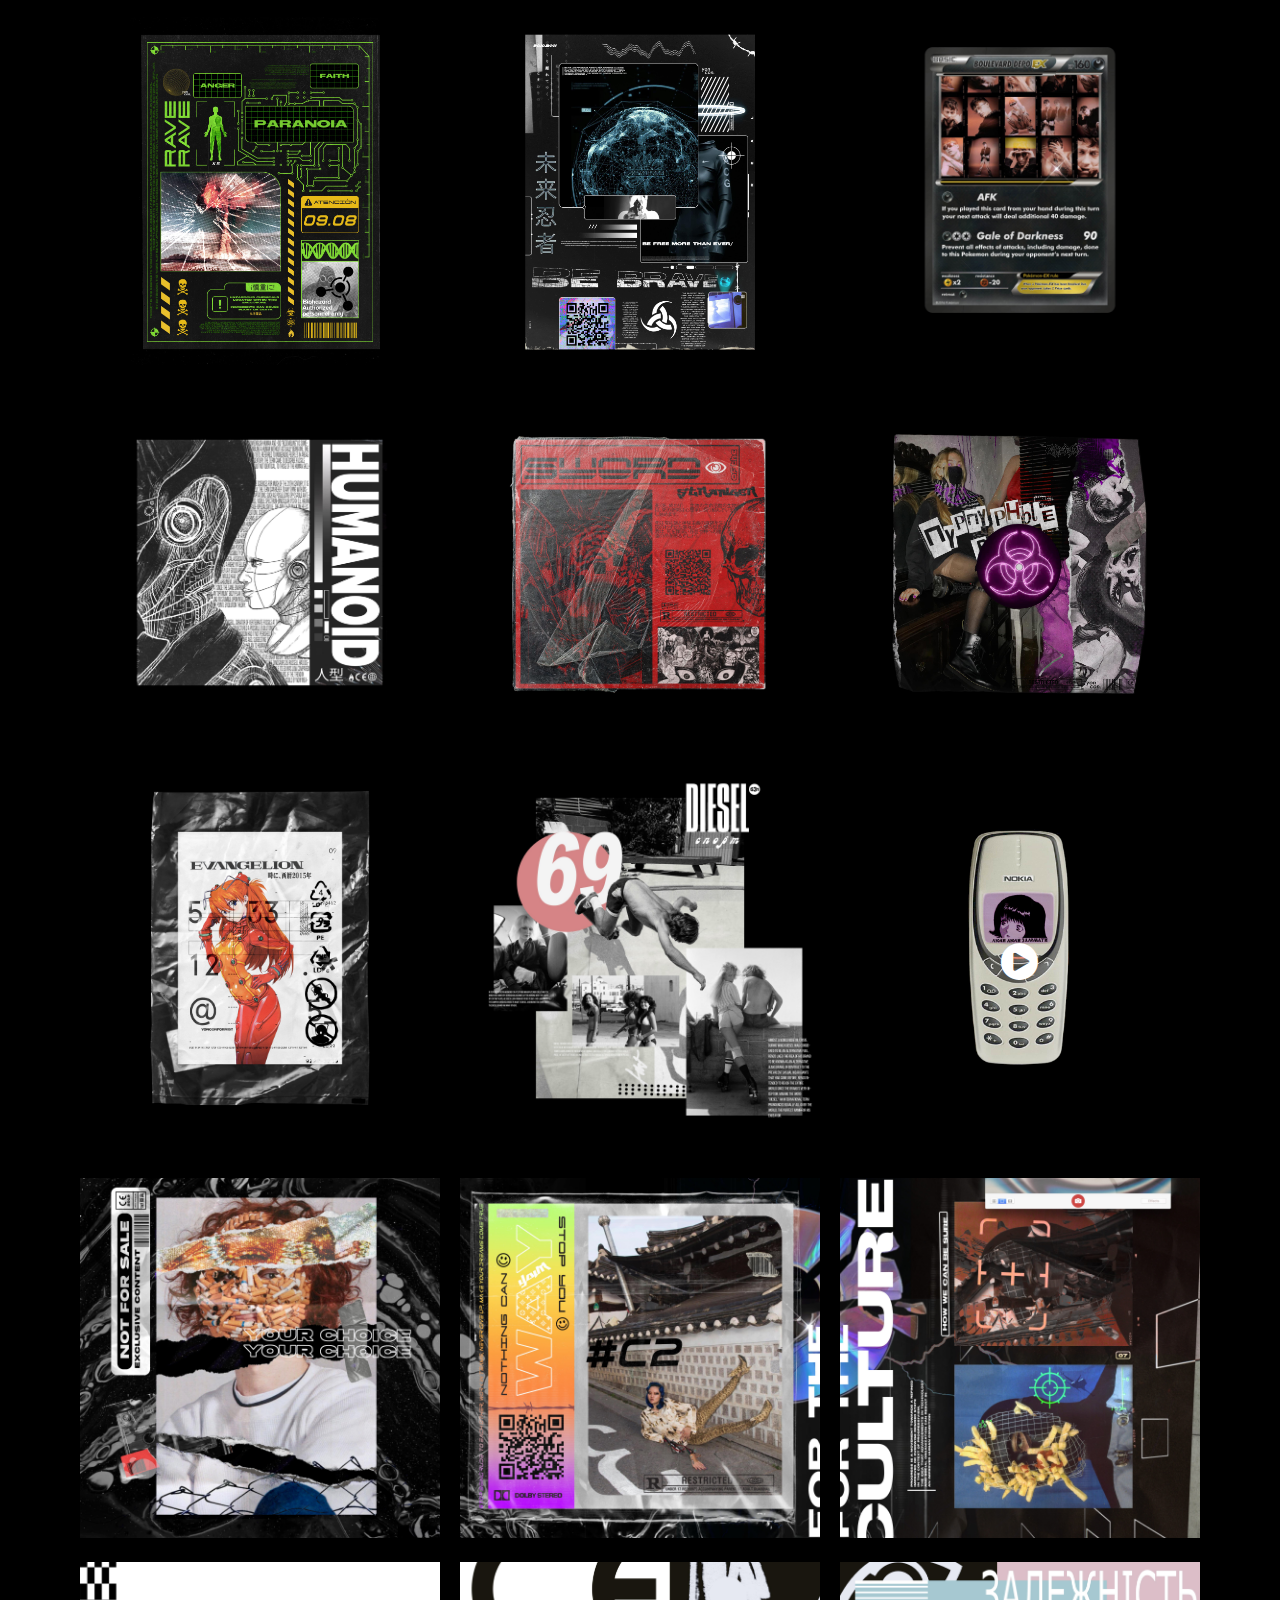
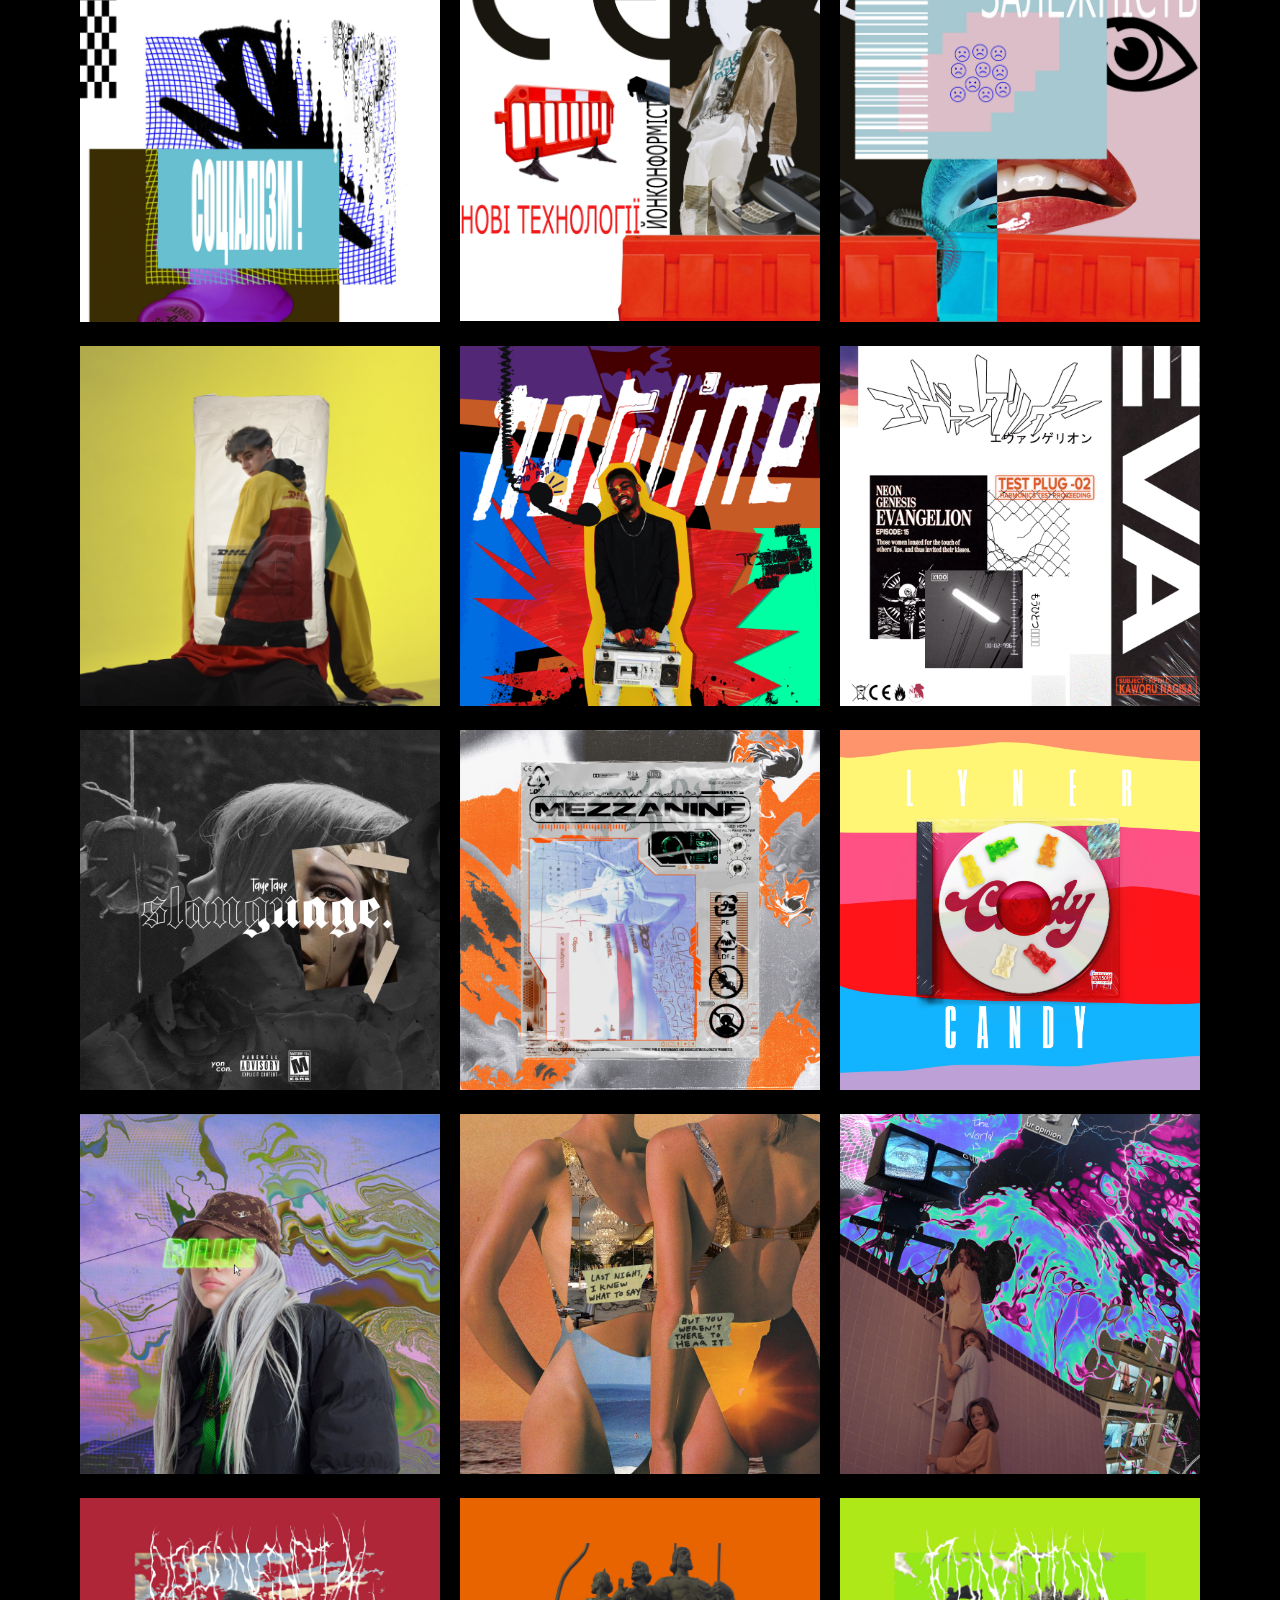
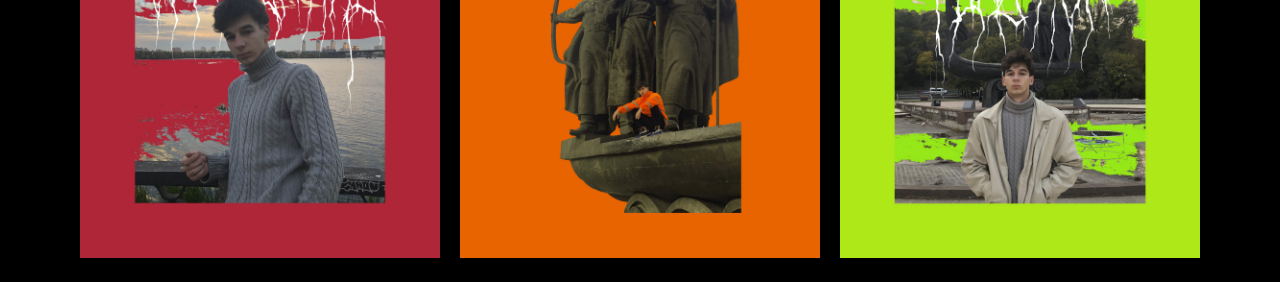
==== yonconformist/portfolio.html @ 7d26c9f4 "Initial commit" ====
<!DOCTYPE html>
<html lang="en">
<head>
    <meta charset="UTF-8">
    <meta name="viewport" content="width=device-width, initial-scale=1.0">
    <meta http-equiv="X-UA-Compatible" content="ie=edge">
    <title>Портфолио</title>
    <link rel="stylesheet" href="css/styles.min.css">
    <link rel="stylesheet" href="libs/magnific-popup/magnific-popup.css" />
    <link rel="stylesheet" href="css/media.css">
    <link rel="stylesheet" href="css/main.css">
    <link rel="stylesheet" href="https://cdnjs.cloudflare.com/ajax/libs/font-awesome/4.7.0/css/font-awesome.min.css">
    <script src="https://code.jquery.com/jquery-3.4.1.min.js"
    integrity="sha256-CSXorXvZcTkaix6Yvo6HppcZGetbYMGWSFlBw8HfCJo="
    crossorigin="anonymous">
    </script>
</head>
<body>

  <section id="examples" class="text-center">
    <div class="container">
      <div class="row">

        <div class="col-lg-4 col-md-4 col-sm-6 portfolio_item ">
          <img src="img/7.jpg" alt="Alt" />
          <div class="port_item_cont">
            <a href="#work_1" class="popup_content"> <img src="img/7.jpg" alt="Alt" /></a>
          </div>
          <div class="hidden">
            <div class="podrt_descr" id="work_1">
                <img  src="img/5.jpg" alt="Alt" />
                <img  src="img/11.jpg" alt="Alt" />
            </div>
          </div>
        </div>

        <div class="col-lg-4 col-md-4 col-sm-6 portfolio_item ">
          <img src="img/4.jpg" alt="Alt" />
          <div class="port_item_cont">
            <a href="#work_2" class="popup_content"> <img src="img/4.jpg" alt="Alt" /></a>
          </div>
          <div class="hidden">
            <div class="podrt_descr" id="work_2">
                <img class="" src="img/15.jpg" alt="Alt" />
                <img class="" src="img/16.jpg" alt="Alt" />
            </div>
          </div>
        </div>

        <div class="col-lg-4 col-md-4 col-sm-6 mb-4">
            <a href="img/14.jpg" class="popup"><img src="img/14.jpg" alt=""></a>
        </div>      

          <div class="col-lg-4 col-md-4 col-sm-6 mb-4">
            <a href="img/21.jpg" class="popup"><img src="img/21.jpg" alt=""></a>
          </div>

        <div class="col-lg-4 col-md-4 col-sm-6 mb-4">
            <a href="img/18.jpg" class="popup"><img src="img/18.jpg" alt=""></a>
        </div>

        <div class="col-lg-4 col-md-4 col-sm-6 mb-4">
            <a href="img/10.jpg" class="popup"><img src="img/10.jpg" alt=""></a>
        </div>

           <div class="col-lg-4 col-md-4 col-sm-6 mb-4">
            <a href="img/20.jpg" class="popup"><img src="img/20.jpg" alt=""></a>
          </div>

          <div class="col-lg-4 col-md-4 col-sm-6 mb-4">
            <a href="img/33.jpg" class="popup"><img src="img/33.jpg" alt=""></a>
          </div> 

          <div class="col-lg-4 col-md-4 col-sm-6 mb-4 cont">
            <a class="popup-vimeo" href="img/1.1.mp4"><img src="img/1.1.jpg" alt="Alt" /></a>
            <a class="popup-vimeo" href="img/1.1.mp4"><i class="fa fa-play-circle link" aria-hidden="true"></i></a>
          </div>

          <div class="col-lg-4 col-md-4 col-sm-6 mb-4">
            <a href="img/28.jpg" class="popup"><img src="img/28.jpg" alt=""></a>
          </div>

          <div class="col-lg-4 col-md-4 col-sm-6 mb-4">
            <a href="img/26.jpg" class="popup"><img src="img/26.jpg" alt=""></a>
          </div>

          <div class="col-lg-4 col-md-4 col-sm-6 mb-4">
            <a href="img/27.jpg" class="popup"><img src="img/27.jpg" alt=""></a>
          </div>

        <div class="col-lg-4 col-md-4 col-sm-6 mb-4">
          <a href="img/3.jpg" class="popup"><img src="img/3.jpg" alt=""></a>
        </div>

        <div class="col-lg-4 col-md-4 col-sm-6 mb-4">
          <a href="img/2.jpg" class="popup"><img src="img/2.jpg" alt=""></a>
        </div>

        <div class="col-lg-4 col-md-4 col-sm-6 mb-4">
          <a href="img/1.jpg" class="popup"><img src="img/1.jpg" alt=""></a>
        </div>

        <div class="col-lg-4 col-md-4 col-sm-6 mb-4">
          <a href="img/8.jpg" class="popup"><img src="img/8.jpg" alt=""></a>
        </div>        

          <div class="col-lg-4 col-md-4 col-sm-6 mb-4">
            <a href="img/6.jpg" class="popup"><img src="img/6.jpg" alt=""></a>
          </div>

          <div class="col-lg-4 col-md-4 col-sm-6 mb-4">
            <a href="img/12.jpg" class="popup"><img src="img/12.jpg" alt=""></a>
          </div>
          <div class="col-lg-4 col-md-4 col-sm-6 mb-4">
            <a href="img/13.jpg" class="popup"><img src="img/13.jpg" alt=""></a>
          </div>
     
          <div class="col-lg-4 col-md-4 col-sm-6 mb-4">
            <a href="img/17.jpg" class="popup"><img src="img/17.jpg" alt=""></a>
          </div>
     
          <div class="col-lg-4 col-md-4 col-sm-6 mb-4">
            <a href="img/22.jpg" class="popup"><img src="img/22.jpg" alt=""></a>
          </div>

          <div class="col-lg-4 col-md-4 col-sm-6 mb-4">
            <a href="img/30.jpg" class="popup"><img src="img/30.jpg" alt=""></a>
          </div>

          <div class="col-lg-4 col-md-4 col-sm-6 mb-4">
            <a href="img/19.jpg" class="popup"><img src="img/19.jpg" alt=""></a>
          </div>

          <div class="col-lg-4 col-md-4 col-sm-6 mb-4">
            <a href="img/32.jpg" class="popup"><img src="img/32.jpg" alt=""></a>
          </div>

          <div class="col-lg-4 col-md-4 col-sm-6 mb-4">
            <a href="img/23.jpg" class="popup"><img src="img/23.jpg" alt=""></a>
          </div>

          <div class="col-lg-4 col-md-4 col-sm-6 mb-4">
            <a href="img/25.jpg" class="popup"><img src="img/25.jpg" alt=""></a>
          </div>

          <div class="col-lg-4 col-md-4 col-sm-6 mb-4">
            <a href="img/24.jpg" class="popup"><img src="img/24.jpg" alt=""></a>
          </div>

      </div>
    </div>
  </section>

    <script src="js/common.js"></script>
  <script src="libs/magnific-popup/jquery.magnific-popup.min.js"></script>
</body>
</html>
---- yonconformist/css/styles.min.css ----
@font-face{font-family:Roboto;font-style:normal;font-weight:400;src:url(../fonts/roboto-regular-webfont.woff2) format("woff2")}@font-face{font-family:Roboto;font-style:italic;font-weight:400;src:url(../fonts/roboto-italic-webfont.woff2) format("woff2")}@font-face{font-family:Roboto;font-style:normal;font-weight:700;src:url(../fonts/roboto-bold-webfont.woff2) format("woff2")}@font-face{font-family:Roboto;font-style:italic;font-weight:700;src:url(../fonts/roboto-bolditalic-webfont.woff2) format("woff2")}*,::after,::before{-webkit-box-sizing:border-box;box-sizing:border-box}html{font-family:sans-serif;line-height:1.15;-webkit-text-size-adjust:100%;-webkit-tap-highlight-color:transparent}article,aside,figcaption,figure,footer,header,hgroup,main,nav,section{display:block}body{margin:0;font-family:-apple-system,BlinkMacSystemFont,"Segoe UI",Roboto,"Helvetica Neue",Arial,"Noto Sans",sans-serif,"Apple Color Emoji","Segoe UI Emoji","Segoe UI Symbol","Noto Color Emoji";font-size:1rem;font-weight:400;line-height:1.5;color:#212529;text-align:left;background-color:#fff}[tabindex="-1"]:focus:not(:focus-visible){outline:0!important}hr{-webkit-box-sizing:content-box;box-sizing:content-box;height:0;overflow:visible}h1,h2,h3,h4,h5,h6{margin-top:0;margin-bottom:.5rem}p{margin-top:0;margin-bottom:1rem}abbr[data-original-title],abbr[title]{text-decoration:underline;-webkit-text-decoration:underline dotted;text-decoration:underline dotted;cursor:help;border-bottom:0;-webkit-text-decoration-skip-ink:none;text-decoration-skip-ink:none}address{margin-bottom:1rem;font-style:normal;line-height:inherit}dl,ol,ul{margin-top:0;margin-bottom:1rem}ol ol,ol ul,ul ol,ul ul{margin-bottom:0}dt{font-weight:700}dd{margin-bottom:.5rem;margin-left:0}blockquote{margin:0 0 1rem}b,strong{font-weight:bolder}small{font-size:80%}sub,sup{position:relative;font-size:75%;line-height:0;vertical-align:baseline}sub{bottom:-.25em}sup{top:-.5em}a{color:#007bff;text-decoration:none;background-color:transparent}a:hover{color:#0056b3;text-decoration:underline}a:not([href]){color:inherit;text-decoration:none}a:not([href]):hover{color:inherit;text-decoration:none}code,kbd,pre,samp{font-family:SFMono-Regular,Menlo,Monaco,Consolas,"Liberation Mono","Courier New",monospace;font-size:1em}pre{margin-top:0;margin-bottom:1rem;overflow:auto}figure{margin:0 0 1rem}img{vertical-align:middle;border-style:none}svg{overflow:hidden;vertical-align:middle}table{border-collapse:collapse}caption{padding-top:.75rem;padding-bottom:.75rem;color:#6c757d;text-align:left;caption-side:bottom}th{text-align:inherit}label{display:inline-block;margin-bottom:.5rem}button{border-radius:0}button:focus{outline:1px dotted;outline:5px auto -webkit-focus-ring-color}button,input,optgroup,select,textarea{margin:0;font-family:inherit;font-size:inherit;line-height:inherit}button,input{overflow:visible}button,select{text-transform:none}select{word-wrap:normal}[type=button],[type=reset],[type=submit],button{-webkit-appearance:button}[type=button]:not(:disabled),[type=reset]:not(:disabled),[type=submit]:not(:disabled),button:not(:disabled){cursor:pointer}[type=button]::-moz-focus-inner,[type=reset]::-moz-focus-inner,[type=submit]::-moz-focus-inner,button::-moz-focus-inner{padding:0;border-style:none}input[type=checkbox],input[type=radio]{-webkit-box-sizing:border-box;box-sizing:border-box;padding:0}input[type=date],input[type=datetime-local],input[type=month],input[type=time]{-webkit-appearance:listbox}textarea{overflow:auto;resize:vertical}fieldset{min-width:0;padding:0;margin:0;border:0}legend{display:block;width:100%;max-width:100%;padding:0;margin-bottom:.5rem;font-size:1.5rem;line-height:inherit;color:inherit;white-space:normal}progress{vertical-align:baseline}[type=number]::-webkit-inner-spin-button,[type=number]::-webkit-outer-spin-button{height:auto}[type=search]{outline-offset:-2px;-webkit-appearance:none}[type=search]::-webkit-search-decoration{-webkit-appearance:none}::-webkit-file-upload-button{font:inherit;-webkit-appearance:button}output{display:inline-block}summary{display:list-item;cursor:pointer}template{display:none}[hidden]{display:none!important}html{-webkit-box-sizing:border-box;box-sizing:border-box;-ms-overflow-style:scrollbar}*,::after,::before{-webkit-box-sizing:inherit;box-sizing:inherit}.container{width:100%;padding-right:10px;padding-left:10px;margin-right:auto;margin-left:auto}@media (min-width:576px){.container{max-width:540px}}@media (min-width:768px){.container{max-width:720px}}@media (min-width:992px){.container{max-width:960px}}@media (min-width:1200px){.container{max-width:1140px}}.container-fluid,.container-lg,.container-md,.container-sm,.container-xl{width:100%;padding-right:10px;padding-left:10px;margin-right:auto;margin-left:auto}@media (min-width:576px){.container,.container-sm{max-width:540px}}@media (min-width:768px){.container,.container-md,.container-sm{max-width:720px}}@media (min-width:992px){.container,.container-lg,.container-md,.container-sm{max-width:960px}}@media (min-width:1200px){.container,.container-lg,.container-md,.container-sm,.container-xl{max-width:1140px}}.row{display:-webkit-box;display:-webkit-flex;display:-ms-flexbox;display:flex;-webkit-flex-wrap:wrap;-ms-flex-wrap:wrap;flex-wrap:wrap;margin-right:-10px;margin-left:-10px}.no-gutters{margin-right:0;margin-left:0}.no-gutters>.col,.no-gutters>[class*=col-]{padding-right:0;padding-left:0}.col,.col-1,.col-10,.col-11,.col-12,.col-2,.col-3,.col-4,.col-5,.col-6,.col-7,.col-8,.col-9,.col-auto,.col-lg,.col-lg-1,.col-lg-10,.col-lg-11,.col-lg-12,.col-lg-2,.col-lg-3,.col-lg-4,.col-lg-5,.col-lg-6,.col-lg-7,.col-lg-8,.col-lg-9,.col-lg-auto,.col-md,.col-md-1,.col-md-10,.col-md-11,.col-md-12,.col-md-2,.col-md-3,.col-md-4,.col-md-5,.col-md-6,.col-md-7,.col-md-8,.col-md-9,.col-md-auto,.col-sm,.col-sm-1,.col-sm-10,.col-sm-11,.col-sm-12,.col-sm-2,.col-sm-3,.col-sm-4,.col-sm-5,.col-sm-6,.col-sm-7,.col-sm-8,.col-sm-9,.col-sm-auto,.col-xl,.col-xl-1,.col-xl-10,.col-xl-11,.col-xl-12,.col-xl-2,.col-xl-3,.col-xl-4,.col-xl-5,.col-xl-6,.col-xl-7,.col-xl-8,.col-xl-9,.col-xl-auto{position:relative;width:100%;padding-right:10px;padding-left:10px}.col{-webkit-flex-basis:0;-ms-flex-preferred-size:0;flex-basis:0;-webkit-box-flex:1;-webkit-flex-grow:1;-ms-flex-positive:1;flex-grow:1;max-width:100%}.row-cols-1>*{-webkit-box-flex:0;-webkit-flex:0 0 100%;-ms-flex:0 0 100%;flex:0 0 100%;max-width:100%}.row-cols-2>*{-webkit-box-flex:0;-webkit-flex:0 0 50%;-ms-flex:0 0 50%;flex:0 0 50%;max-width:50%}.row-cols-3>*{-webkit-box-flex:0;-webkit-flex:0 0 33.33333%;-ms-flex:0 0 33.33333%;flex:0 0 33.33333%;max-width:33.33333%}.row-cols-4>*{-webkit-box-flex:0;-webkit-flex:0 0 25%;-ms-flex:0 0 25%;flex:0 0 25%;max-width:25%}.row-cols-5>*{-webkit-box-flex:0;-webkit-flex:0 0 20%;-ms-flex:0 0 20%;flex:0 0 20%;max-width:20%}.row-cols-6>*{-webkit-box-flex:0;-webkit-flex:0 0 16.66667%;-ms-flex:0 0 16.66667%;flex:0 0 16.66667%;max-width:16.66667%}.col-auto{-webkit-box-flex:0;-webkit-flex:0 0 auto;-ms-flex:0 0 auto;flex:0 0 auto;width:auto;max-width:100%}.col-1{-webkit-box-flex:0;-webkit-flex:0 0 8.33333%;-ms-flex:0 0 8.33333%;flex:0 0 8.33333%;max-width:8.33333%}.col-2{-webkit-box-flex:0;-webkit-flex:0 0 16.66667%;-ms-flex:0 0 16.66667%;flex:0 0 16.66667%;max-width:16.66667%}.col-3{-webkit-box-flex:0;-webkit-flex:0 0 25%;-ms-flex:0 0 25%;flex:0 0 25%;max-width:25%}.col-4{-webkit-box-flex:0;-webkit-flex:0 0 33.33333%;-ms-flex:0 0 33.33333%;flex:0 0 33.33333%;max-width:33.33333%}.col-5{-webkit-box-flex:0;-webkit-flex:0 0 41.66667%;-ms-flex:0 0 41.66667%;flex:0 0 41.66667%;max-width:41.66667%}.col-6{-webkit-box-flex:0;-webkit-flex:0 0 50%;-ms-flex:0 0 50%;flex:0 0 50%;max-width:50%}.col-7{-webkit-box-flex:0;-webkit-flex:0 0 58.33333%;-ms-flex:0 0 58.33333%;flex:0 0 58.33333%;max-width:58.33333%}.col-8{-webkit-box-flex:0;-webkit-flex:0 0 66.66667%;-ms-flex:0 0 66.66667%;flex:0 0 66.66667%;max-width:66.66667%}.col-9{-webkit-box-flex:0;-webkit-flex:0 0 75%;-ms-flex:0 0 75%;flex:0 0 75%;max-width:75%}.col-10{-webkit-box-flex:0;-webkit-flex:0 0 83.33333%;-ms-flex:0 0 83.33333%;flex:0 0 83.33333%;max-width:83.33333%}.col-11{-webkit-box-flex:0;-webkit-flex:0 0 91.66667%;-ms-flex:0 0 91.66667%;flex:0 0 91.66667%;max-width:91.66667%}.col-12{-webkit-box-flex:0;-webkit-flex:0 0 100%;-ms-flex:0 0 100%;flex:0 0 100%;max-width:100%}.order-first{-webkit-box-ordinal-group:0;-webkit-order:-1;-ms-flex-order:-1;order:-1}.order-last{-webkit-box-ordinal-group:14;-webkit-order:13;-ms-flex-order:13;order:13}.order-0{-webkit-box-ordinal-group:1;-webkit-order:0;-ms-flex-order:0;order:0}.order-1{-webkit-box-ordinal-group:2;-webkit-order:1;-ms-flex-order:1;order:1}.order-2{-webkit-box-ordinal-group:3;-webkit-order:2;-ms-flex-order:2;order:2}.order-3{-webkit-box-ordinal-group:4;-webkit-order:3;-ms-flex-order:3;order:3}.order-4{-webkit-box-ordinal-group:5;-webkit-order:4;-ms-flex-order:4;order:4}.order-5{-webkit-box-ordinal-group:6;-webkit-order:5;-ms-flex-order:5;order:5}.order-6{-webkit-box-ordinal-group:7;-webkit-order:6;-ms-flex-order:6;order:6}.order-7{-webkit-box-ordinal-group:8;-webkit-order:7;-ms-flex-order:7;order:7}.order-8{-webkit-box-ordinal-group:9;-webkit-order:8;-ms-flex-order:8;order:8}.order-9{-webkit-box-ordinal-group:10;-webkit-order:9;-ms-flex-order:9;order:9}.order-10{-webkit-box-ordinal-group:11;-webkit-order:10;-ms-flex-order:10;order:10}.order-11{-webkit-box-ordinal-group:12;-webkit-order:11;-ms-flex-order:11;order:11}.order-12{-webkit-box-ordinal-group:13;-webkit-order:12;-ms-flex-order:12;order:12}.offset-1{margin-left:8.33333%}.offset-2{margin-left:16.66667%}.offset-3{margin-left:25%}.offset-4{margin-left:33.33333%}.offset-5{margin-left:41.66667%}.offset-6{margin-left:50%}.offset-7{margin-left:58.33333%}.offset-8{margin-left:66.66667%}.offset-9{margin-left:75%}.offset-10{margin-left:83.33333%}.offset-11{margin-left:91.66667%}@media (min-width:576px){.col-sm{-webkit-flex-basis:0;-ms-flex-preferred-size:0;flex-basis:0;-webkit-box-flex:1;-webkit-flex-grow:1;-ms-flex-positive:1;flex-grow:1;max-width:100%}.row-cols-sm-1>*{-webkit-box-flex:0;-webkit-flex:0 0 100%;-ms-flex:0 0 100%;flex:0 0 100%;max-width:100%}.row-cols-sm-2>*{-webkit-box-flex:0;-webkit-flex:0 0 50%;-ms-flex:0 0 50%;flex:0 0 50%;max-width:50%}.row-cols-sm-3>*{-webkit-box-flex:0;-webkit-flex:0 0 33.33333%;-ms-flex:0 0 33.33333%;flex:0 0 33.33333%;max-width:33.33333%}.row-cols-sm-4>*{-webkit-box-flex:0;-webkit-flex:0 0 25%;-ms-flex:0 0 25%;flex:0 0 25%;max-width:25%}.row-cols-sm-5>*{-webkit-box-flex:0;-webkit-flex:0 0 20%;-ms-flex:0 0 20%;flex:0 0 20%;max-width:20%}.row-cols-sm-6>*{-webkit-box-flex:0;-webkit-flex:0 0 16.66667%;-ms-flex:0 0 16.66667%;flex:0 0 16.66667%;max-width:16.66667%}.col-sm-auto{-webkit-box-flex:0;-webkit-flex:0 0 auto;-ms-flex:0 0 auto;flex:0 0 auto;width:auto;max-width:100%}.col-sm-1{-webkit-box-flex:0;-webkit-flex:0 0 8.33333%;-ms-flex:0 0 8.33333%;flex:0 0 8.33333%;max-width:8.33333%}.col-sm-2{-webkit-box-flex:0;-webkit-flex:0 0 16.66667%;-ms-flex:0 0 16.66667%;flex:0 0 16.66667%;max-width:16.66667%}.col-sm-3{-webkit-box-flex:0;-webkit-flex:0 0 25%;-ms-flex:0 0 25%;flex:0 0 25%;max-width:25%}.col-sm-4{-webkit-box-flex:0;-webkit-flex:0 0 33.33333%;-ms-flex:0 0 33.33333%;flex:0 0 33.33333%;max-width:33.33333%}.col-sm-5{-webkit-box-flex:0;-webkit-flex:0 0 41.66667%;-ms-flex:0 0 41.66667%;flex:0 0 41.66667%;max-width:41.66667%}.col-sm-6{-webkit-box-flex:0;-webkit-flex:0 0 50%;-ms-flex:0 0 50%;flex:0 0 50%;max-width:50%}.col-sm-7{-webkit-box-flex:0;-webkit-flex:0 0 58.33333%;-ms-flex:0 0 58.33333%;flex:0 0 58.33333%;max-width:58.33333%}.col-sm-8{-webkit-box-flex:0;-webkit-flex:0 0 66.66667%;-ms-flex:0 0 66.66667%;flex:0 0 66.66667%;max-width:66.66667%}.col-sm-9{-webkit-box-flex:0;-webkit-flex:0 0 75%;-ms-flex:0 0 75%;flex:0 0 75%;max-width:75%}.col-sm-10{-webkit-box-flex:0;-webkit-flex:0 0 83.33333%;-ms-flex:0 0 83.33333%;flex:0 0 83.33333%;max-width:83.33333%}.col-sm-11{-webkit-box-flex:0;-webkit-flex:0 0 91.66667%;-ms-flex:0 0 91.66667%;flex:0 0 91.66667%;max-width:91.66667%}.col-sm-12{-webkit-box-flex:0;-webkit-flex:0 0 100%;-ms-flex:0 0 100%;flex:0 0 100%;max-width:100%}.order-sm-first{-webkit-box-ordinal-group:0;-webkit-order:-1;-ms-flex-order:-1;order:-1}.order-sm-last{-webkit-box-ordinal-group:14;-webkit-order:13;-ms-flex-order:13;order:13}.order-sm-0{-webkit-box-ordinal-group:1;-webkit-order:0;-ms-flex-order:0;order:0}.order-sm-1{-webkit-box-ordinal-group:2;-webkit-order:1;-ms-flex-order:1;order:1}.order-sm-2{-webkit-box-ordinal-group:3;-webkit-order:2;-ms-flex-order:2;order:2}.order-sm-3{-webkit-box-ordinal-group:4;-webkit-order:3;-ms-flex-order:3;order:3}.order-sm-4{-webkit-box-ordinal-group:5;-webkit-order:4;-ms-flex-order:4;order:4}.order-sm-5{-webkit-box-ordinal-group:6;-webkit-order:5;-ms-flex-order:5;order:5}.order-sm-6{-webkit-box-ordinal-group:7;-webkit-order:6;-ms-flex-order:6;order:6}.order-sm-7{-webkit-box-ordinal-group:8;-webkit-order:7;-ms-flex-order:7;order:7}.order-sm-8{-webkit-box-ordinal-group:9;-webkit-order:8;-ms-flex-order:8;order:8}.order-sm-9{-webkit-box-ordinal-group:10;-webkit-order:9;-ms-flex-order:9;order:9}.order-sm-10{-webkit-box-ordinal-group:11;-webkit-order:10;-ms-flex-order:10;order:10}.order-sm-11{-webkit-box-ordinal-group:12;-webkit-order:11;-ms-flex-order:11;order:11}.order-sm-12{-webkit-box-ordinal-group:13;-webkit-order:12;-ms-flex-order:12;order:12}.offset-sm-0{margin-left:0}.offset-sm-1{margin-left:8.33333%}.offset-sm-2{margin-left:16.66667%}.offset-sm-3{margin-left:25%}.offset-sm-4{margin-left:33.33333%}.offset-sm-5{margin-left:41.66667%}.offset-sm-6{margin-left:50%}.offset-sm-7{margin-left:58.33333%}.offset-sm-8{margin-left:66.66667%}.offset-sm-9{margin-left:75%}.offset-sm-10{margin-left:83.33333%}.offset-sm-11{margin-left:91.66667%}}@media (min-width:768px){.col-md{-webkit-flex-basis:0;-ms-flex-preferred-size:0;flex-basis:0;-webkit-box-flex:1;-webkit-flex-grow:1;-ms-flex-positive:1;flex-grow:1;max-width:100%}.row-cols-md-1>*{-webkit-box-flex:0;-webkit-flex:0 0 100%;-ms-flex:0 0 100%;flex:0 0 100%;max-width:100%}.row-cols-md-2>*{-webkit-box-flex:0;-webkit-flex:0 0 50%;-ms-flex:0 0 50%;flex:0 0 50%;max-width:50%}.row-cols-md-3>*{-webkit-box-flex:0;-webkit-flex:0 0 33.33333%;-ms-flex:0 0 33.33333%;flex:0 0 33.33333%;max-width:33.33333%}.row-cols-md-4>*{-webkit-box-flex:0;-webkit-flex:0 0 25%;-ms-flex:0 0 25%;flex:0 0 25%;max-width:25%}.row-cols-md-5>*{-webkit-box-flex:0;-webkit-flex:0 0 20%;-ms-flex:0 0 20%;flex:0 0 20%;max-width:20%}.row-cols-md-6>*{-webkit-box-flex:0;-webkit-flex:0 0 16.66667%;-ms-flex:0 0 16.66667%;flex:0 0 16.66667%;max-width:16.66667%}.col-md-auto{-webkit-box-flex:0;-webkit-flex:0 0 auto;-ms-flex:0 0 auto;flex:0 0 auto;width:auto;max-width:100%}.col-md-1{-webkit-box-flex:0;-webkit-flex:0 0 8.33333%;-ms-flex:0 0 8.33333%;flex:0 0 8.33333%;max-width:8.33333%}.col-md-2{-webkit-box-flex:0;-webkit-flex:0 0 16.66667%;-ms-flex:0 0 16.66667%;flex:0 0 16.66667%;max-width:16.66667%}.col-md-3{-webkit-box-flex:0;-webkit-flex:0 0 25%;-ms-flex:0 0 25%;flex:0 0 25%;max-width:25%}.col-md-4{-webkit-box-flex:0;-webkit-flex:0 0 33.33333%;-ms-flex:0 0 33.33333%;flex:0 0 33.33333%;max-width:33.33333%}.col-md-5{-webkit-box-flex:0;-webkit-flex:0 0 41.66667%;-ms-flex:0 0 41.66667%;flex:0 0 41.66667%;max-width:41.66667%}.col-md-6{-webkit-box-flex:0;-webkit-flex:0 0 50%;-ms-flex:0 0 50%;flex:0 0 50%;max-width:50%}.col-md-7{-webkit-box-flex:0;-webkit-flex:0 0 58.33333%;-ms-flex:0 0 58.33333%;flex:0 0 58.33333%;max-width:58.33333%}.col-md-8{-webkit-box-flex:0;-webkit-flex:0 0 66.66667%;-ms-flex:0 0 66.66667%;flex:0 0 66.66667%;max-width:66.66667%}.col-md-9{-webkit-box-flex:0;-webkit-flex:0 0 75%;-ms-flex:0 0 75%;flex:0 0 75%;max-width:75%}.col-md-10{-webkit-box-flex:0;-webkit-flex:0 0 83.33333%;-ms-flex:0 0 83.33333%;flex:0 0 83.33333%;max-width:83.33333%}.col-md-11{-webkit-box-flex:0;-webkit-flex:0 0 91.66667%;-ms-flex:0 0 91.66667%;flex:0 0 91.66667%;max-width:91.66667%}.col-md-12{-webkit-box-flex:0;-webkit-flex:0 0 100%;-ms-flex:0 0 100%;flex:0 0 100%;max-width:100%}.order-md-first{-webkit-box-ordinal-group:0;-webkit-order:-1;-ms-flex-order:-1;order:-1}.order-md-last{-webkit-box-ordinal-group:14;-webkit-order:13;-ms-flex-order:13;order:13}.order-md-0{-webkit-box-ordinal-group:1;-webkit-order:0;-ms-flex-order:0;order:0}.order-md-1{-webkit-box-ordinal-group:2;-webkit-order:1;-ms-flex-order:1;order:1}.order-md-2{-webkit-box-ordinal-group:3;-webkit-order:2;-ms-flex-order:2;order:2}.order-md-3{-webkit-box-ordinal-group:4;-webkit-order:3;-ms-flex-order:3;order:3}.order-md-4{-webkit-box-ordinal-group:5;-webkit-order:4;-ms-flex-order:4;order:4}.order-md-5{-webkit-box-ordinal-group:6;-webkit-order:5;-ms-flex-order:5;order:5}.order-md-6{-webkit-box-ordinal-group:7;-webkit-order:6;-ms-flex-order:6;order:6}.order-md-7{-webkit-box-ordinal-group:8;-webkit-order:7;-ms-flex-order:7;order:7}.order-md-8{-webkit-box-ordinal-group:9;-webkit-order:8;-ms-flex-order:8;order:8}.order-md-9{-webkit-box-ordinal-group:10;-webkit-order:9;-ms-flex-order:9;order:9}.order-md-10{-webkit-box-ordinal-group:11;-webkit-order:10;-ms-flex-order:10;order:10}.order-md-11{-webkit-box-ordinal-group:12;-webkit-order:11;-ms-flex-order:11;order:11}.order-md-12{-webkit-box-ordinal-group:13;-webkit-order:12;-ms-flex-order:12;order:12}.offset-md-0{margin-left:0}.offset-md-1{margin-left:8.33333%}.offset-md-2{margin-left:16.66667%}.offset-md-3{margin-left:25%}.offset-md-4{margin-left:33.33333%}.offset-md-5{margin-left:41.66667%}.offset-md-6{margin-left:50%}.offset-md-7{margin-left:58.33333%}.offset-md-8{margin-left:66.66667%}.offset-md-9{margin-left:75%}.offset-md-10{margin-left:83.33333%}.offset-md-11{margin-left:91.66667%}}@media (min-width:992px){.col-lg{-webkit-flex-basis:0;-ms-flex-preferred-size:0;flex-basis:0;-webkit-box-flex:1;-webkit-flex-grow:1;-ms-flex-positive:1;flex-grow:1;max-width:100%}.row-cols-lg-1>*{-webkit-box-flex:0;-webkit-flex:0 0 100%;-ms-flex:0 0 100%;flex:0 0 100%;max-width:100%}.row-cols-lg-2>*{-webkit-box-flex:0;-webkit-flex:0 0 50%;-ms-flex:0 0 50%;flex:0 0 50%;max-width:50%}.row-cols-lg-3>*{-webkit-box-flex:0;-webkit-flex:0 0 33.33333%;-ms-flex:0 0 33.33333%;flex:0 0 33.33333%;max-width:33.33333%}.row-cols-lg-4>*{-webkit-box-flex:0;-webkit-flex:0 0 25%;-ms-flex:0 0 25%;flex:0 0 25%;max-width:25%}.row-cols-lg-5>*{-webkit-box-flex:0;-webkit-flex:0 0 20%;-ms-flex:0 0 20%;flex:0 0 20%;max-width:20%}.row-cols-lg-6>*{-webkit-box-flex:0;-webkit-flex:0 0 16.66667%;-ms-flex:0 0 16.66667%;flex:0 0 16.66667%;max-width:16.66667%}.col-lg-auto{-webkit-box-flex:0;-webkit-flex:0 0 auto;-ms-flex:0 0 auto;flex:0 0 auto;width:auto;max-width:100%}.col-lg-1{-webkit-box-flex:0;-webkit-flex:0 0 8.33333%;-ms-flex:0 0 8.33333%;flex:0 0 8.33333%;max-width:8.33333%}.col-lg-2{-webkit-box-flex:0;-webkit-flex:0 0 16.66667%;-ms-flex:0 0 16.66667%;flex:0 0 16.66667%;max-width:16.66667%}.col-lg-3{-webkit-box-flex:0;-webkit-flex:0 0 25%;-ms-flex:0 0 25%;flex:0 0 25%;max-width:25%}.col-lg-4{-webkit-box-flex:0;-webkit-flex:0 0 33.33333%;-ms-flex:0 0 33.33333%;flex:0 0 33.33333%;max-width:33.33333%}.col-lg-5{-webkit-box-flex:0;-webkit-flex:0 0 41.66667%;-ms-flex:0 0 41.66667%;flex:0 0 41.66667%;max-width:41.66667%}.col-lg-6{-webkit-box-flex:0;-webkit-flex:0 0 50%;-ms-flex:0 0 50%;flex:0 0 50%;max-width:50%}.col-lg-7{-webkit-box-flex:0;-webkit-flex:0 0 58.33333%;-ms-flex:0 0 58.33333%;flex:0 0 58.33333%;max-width:58.33333%}.col-lg-8{-webkit-box-flex:0;-webkit-flex:0 0 66.66667%;-ms-flex:0 0 66.66667%;flex:0 0 66.66667%;max-width:66.66667%}.col-lg-9{-webkit-box-flex:0;-webkit-flex:0 0 75%;-ms-flex:0 0 75%;flex:0 0 75%;max-width:75%}.col-lg-10{-webkit-box-flex:0;-webkit-flex:0 0 83.33333%;-ms-flex:0 0 83.33333%;flex:0 0 83.33333%;max-width:83.33333%}.col-lg-11{-webkit-box-flex:0;-webkit-flex:0 0 91.66667%;-ms-flex:0 0 91.66667%;flex:0 0 91.66667%;max-width:91.66667%}.col-lg-12{-webkit-box-flex:0;-webkit-flex:0 0 100%;-ms-flex:0 0 100%;flex:0 0 100%;max-width:100%}.order-lg-first{-webkit-box-ordinal-group:0;-webkit-order:-1;-ms-flex-order:-1;order:-1}.order-lg-last{-webkit-box-ordinal-group:14;-webkit-order:13;-ms-flex-order:13;order:13}.order-lg-0{-webkit-box-ordinal-group:1;-webkit-order:0;-ms-flex-order:0;order:0}.order-lg-1{-webkit-box-ordinal-group:2;-webkit-order:1;-ms-flex-order:1;order:1}.order-lg-2{-webkit-box-ordinal-group:3;-webkit-order:2;-ms-flex-order:2;order:2}.order-lg-3{-webkit-box-ordinal-group:4;-webkit-order:3;-ms-flex-order:3;order:3}.order-lg-4{-webkit-box-ordinal-group:5;-webkit-order:4;-ms-flex-order:4;order:4}.order-lg-5{-webkit-box-ordinal-group:6;-webkit-order:5;-ms-flex-order:5;order:5}.order-lg-6{-webkit-box-ordinal-group:7;-webkit-order:6;-ms-flex-order:6;order:6}.order-lg-7{-webkit-box-ordinal-group:8;-webkit-order:7;-ms-flex-order:7;order:7}.order-lg-8{-webkit-box-ordinal-group:9;-webkit-order:8;-ms-flex-order:8;order:8}.order-lg-9{-webkit-box-ordinal-group:10;-webkit-order:9;-ms-flex-order:9;order:9}.order-lg-10{-webkit-box-ordinal-group:11;-webkit-order:10;-ms-flex-order:10;order:10}.order-lg-11{-webkit-box-ordinal-group:12;-webkit-order:11;-ms-flex-order:11;order:11}.order-lg-12{-webkit-box-ordinal-group:13;-webkit-order:12;-ms-flex-order:12;order:12}.offset-lg-0{margin-left:0}.offset-lg-1{margin-left:8.33333%}.offset-lg-2{margin-left:16.66667%}.offset-lg-3{margin-left:25%}.offset-lg-4{margin-left:33.33333%}.offset-lg-5{margin-left:41.66667%}.offset-lg-6{margin-left:50%}.offset-lg-7{margin-left:58.33333%}.offset-lg-8{margin-left:66.66667%}.offset-lg-9{margin-left:75%}.offset-lg-10{margin-left:83.33333%}.offset-lg-11{margin-left:91.66667%}}@media (min-width:1200px){.col-xl{-webkit-flex-basis:0;-ms-flex-preferred-size:0;flex-basis:0;-webkit-box-flex:1;-webkit-flex-grow:1;-ms-flex-positive:1;flex-grow:1;max-width:100%}.row-cols-xl-1>*{-webkit-box-flex:0;-webkit-flex:0 0 100%;-ms-flex:0 0 100%;flex:0 0 100%;max-width:100%}.row-cols-xl-2>*{-webkit-box-flex:0;-webkit-flex:0 0 50%;-ms-flex:0 0 50%;flex:0 0 50%;max-width:50%}.row-cols-xl-3>*{-webkit-box-flex:0;-webkit-flex:0 0 33.33333%;-ms-flex:0 0 33.33333%;flex:0 0 33.33333%;max-width:33.33333%}.row-cols-xl-4>*{-webkit-box-flex:0;-webkit-flex:0 0 25%;-ms-flex:0 0 25%;flex:0 0 25%;max-width:25%}.row-cols-xl-5>*{-webkit-box-flex:0;-webkit-flex:0 0 20%;-ms-flex:0 0 20%;flex:0 0 20%;max-width:20%}.row-cols-xl-6>*{-webkit-box-flex:0;-webkit-flex:0 0 16.66667%;-ms-flex:0 0 16.66667%;flex:0 0 16.66667%;max-width:16.66667%}.col-xl-auto{-webkit-box-flex:0;-webkit-flex:0 0 auto;-ms-flex:0 0 auto;flex:0 0 auto;width:auto;max-width:100%}.col-xl-1{-webkit-box-flex:0;-webkit-flex:0 0 8.33333%;-ms-flex:0 0 8.33333%;flex:0 0 8.33333%;max-width:8.33333%}.col-xl-2{-webkit-box-flex:0;-webkit-flex:0 0 16.66667%;-ms-flex:0 0 16.66667%;flex:0 0 16.66667%;max-width:16.66667%}.col-xl-3{-webkit-box-flex:0;-webkit-flex:0 0 25%;-ms-flex:0 0 25%;flex:0 0 25%;max-width:25%}.col-xl-4{-webkit-box-flex:0;-webkit-flex:0 0 33.33333%;-ms-flex:0 0 33.33333%;flex:0 0 33.33333%;max-width:33.33333%}.col-xl-5{-webkit-box-flex:0;-webkit-flex:0 0 41.66667%;-ms-flex:0 0 41.66667%;flex:0 0 41.66667%;max-width:41.66667%}.col-xl-6{-webkit-box-flex:0;-webkit-flex:0 0 50%;-ms-flex:0 0 50%;flex:0 0 50%;max-width:50%}.col-xl-7{-webkit-box-flex:0;-webkit-flex:0 0 58.33333%;-ms-flex:0 0 58.33333%;flex:0 0 58.33333%;max-width:58.33333%}.col-xl-8{-webkit-box-flex:0;-webkit-flex:0 0 66.66667%;-ms-flex:0 0 66.66667%;flex:0 0 66.66667%;max-width:66.66667%}.col-xl-9{-webkit-box-flex:0;-webkit-flex:0 0 75%;-ms-flex:0 0 75%;flex:0 0 75%;max-width:75%}.col-xl-10{-webkit-box-flex:0;-webkit-flex:0 0 83.33333%;-ms-flex:0 0 83.33333%;flex:0 0 83.33333%;max-width:83.33333%}.col-xl-11{-webkit-box-flex:0;-webkit-flex:0 0 91.66667%;-ms-flex:0 0 91.66667%;flex:0 0 91.66667%;max-width:91.66667%}.col-xl-12{-webkit-box-flex:0;-webkit-flex:0 0 100%;-ms-flex:0 0 100%;flex:0 0 100%;max-width:100%}.order-xl-first{-webkit-box-ordinal-group:0;-webkit-order:-1;-ms-flex-order:-1;order:-1}.order-xl-last{-webkit-box-ordinal-group:14;-webkit-order:13;-ms-flex-order:13;order:13}.order-xl-0{-webkit-box-ordinal-group:1;-webkit-order:0;-ms-flex-order:0;order:0}.order-xl-1{-webkit-box-ordinal-group:2;-webkit-order:1;-ms-flex-order:1;order:1}.order-xl-2{-webkit-box-ordinal-group:3;-webkit-order:2;-ms-flex-order:2;order:2}.order-xl-3{-webkit-box-ordinal-group:4;-webkit-order:3;-ms-flex-order:3;order:3}.order-xl-4{-webkit-box-ordinal-group:5;-webkit-order:4;-ms-flex-order:4;order:4}.order-xl-5{-webkit-box-ordinal-group:6;-webkit-order:5;-ms-flex-order:5;order:5}.order-xl-6{-webkit-box-ordinal-group:7;-webkit-order:6;-ms-flex-order:6;order:6}.order-xl-7{-webkit-box-ordinal-group:8;-webkit-order:7;-ms-flex-order:7;order:7}.order-xl-8{-webkit-box-ordinal-group:9;-webkit-order:8;-ms-flex-order:8;order:8}.order-xl-9{-webkit-box-ordinal-group:10;-webkit-order:9;-ms-flex-order:9;order:9}.order-xl-10{-webkit-box-ordinal-group:11;-webkit-order:10;-ms-flex-order:10;order:10}.order-xl-11{-webkit-box-ordinal-group:12;-webkit-order:11;-ms-flex-order:11;order:11}.order-xl-12{-webkit-box-ordinal-group:13;-webkit-order:12;-ms-flex-order:12;order:12}.offset-xl-0{margin-left:0}.offset-xl-1{margin-left:8.33333%}.offset-xl-2{margin-left:16.66667%}.offset-xl-3{margin-left:25%}.offset-xl-4{margin-left:33.33333%}.offset-xl-5{margin-left:41.66667%}.offset-xl-6{margin-left:50%}.offset-xl-7{margin-left:58.33333%}.offset-xl-8{margin-left:66.66667%}.offset-xl-9{margin-left:75%}.offset-xl-10{margin-left:83.33333%}.offset-xl-11{margin-left:91.66667%}}.d-none{display:none!important}.d-inline{display:inline!important}.d-inline-block{display:inline-block!important}.d-block{display:block!important}.d-table{display:table!important}.d-table-row{display:table-row!important}.d-table-cell{display:table-cell!important}.d-flex{display:-webkit-box!important;display:-webkit-flex!important;display:-ms-flexbox!important;display:flex!important}.d-inline-flex{display:-webkit-inline-box!important;display:-webkit-inline-flex!important;display:-ms-inline-flexbox!important;display:inline-flex!important}@media (min-width:576px){.d-sm-none{display:none!important}.d-sm-inline{display:inline!important}.d-sm-inline-block{display:inline-block!important}.d-sm-block{display:block!important}.d-sm-table{display:table!important}.d-sm-table-row{display:table-row!important}.d-sm-table-cell{display:table-cell!important}.d-sm-flex{display:-webkit-box!important;display:-webkit-flex!important;display:-ms-flexbox!important;display:flex!important}.d-sm-inline-flex{display:-webkit-inline-box!important;display:-webkit-inline-flex!important;display:-ms-inline-flexbox!important;display:inline-flex!important}}@media (min-width:768px){.d-md-none{display:none!important}.d-md-inline{display:inline!important}.d-md-inline-block{display:inline-block!important}.d-md-block{display:block!important}.d-md-table{display:table!important}.d-md-table-row{display:table-row!important}.d-md-table-cell{display:table-cell!important}.d-md-flex{display:-webkit-box!important;display:-webkit-flex!important;display:-ms-flexbox!important;display:flex!important}.d-md-inline-flex{display:-webkit-inline-box!important;display:-webkit-inline-flex!important;display:-ms-inline-flexbox!important;display:inline-flex!important}}@media (min-width:992px){.d-lg-none{display:none!important}.d-lg-inline{display:inline!important}.d-lg-inline-block{display:inline-block!important}.d-lg-block{display:block!important}.d-lg-table{display:table!important}.d-lg-table-row{display:table-row!important}.d-lg-table-cell{display:table-cell!important}.d-lg-flex{display:-webkit-box!important;display:-webkit-flex!important;display:-ms-flexbox!important;display:flex!important}.d-lg-inline-flex{display:-webkit-inline-box!important;display:-webkit-inline-flex!important;display:-ms-inline-flexbox!important;display:inline-flex!important}}@media (min-width:1200px){.d-xl-none{display:none!important}.d-xl-inline{display:inline!important}.d-xl-inline-block{display:inline-block!important}.d-xl-block{display:block!important}.d-xl-table{display:table!important}.d-xl-table-row{display:table-row!important}.d-xl-table-cell{display:table-cell!important}.d-xl-flex{display:-webkit-box!important;display:-webkit-flex!important;display:-ms-flexbox!important;display:flex!important}.d-xl-inline-flex{display:-webkit-inline-box!important;display:-webkit-inline-flex!important;display:-ms-inline-flexbox!important;display:inline-flex!important}}@media print{.d-print-none{display:none!important}.d-print-inline{display:inline!important}.d-print-inline-block{display:inline-block!important}.d-print-block{display:block!important}.d-print-table{display:table!important}.d-print-table-row{display:table-row!important}.d-print-table-cell{display:table-cell!important}.d-print-flex{display:-webkit-box!important;display:-webkit-flex!important;display:-ms-flexbox!important;display:flex!important}.d-print-inline-flex{display:-webkit-inline-box!important;display:-webkit-inline-flex!important;display:-ms-inline-flexbox!important;display:inline-flex!important}}.flex-row{-webkit-box-orient:horizontal!important;-webkit-box-direction:normal!important;-webkit-flex-direction:row!important;-ms-flex-direction:row!important;flex-direction:row!important}.flex-column{-webkit-box-orient:vertical!important;-webkit-box-direction:normal!important;-webkit-flex-direction:column!important;-ms-flex-direction:column!important;flex-direction:column!important}.flex-row-reverse{-webkit-box-orient:horizontal!important;-webkit-box-direction:reverse!important;-webkit-flex-direction:row-reverse!important;-ms-flex-direction:row-reverse!important;flex-direction:row-reverse!important}.flex-column-reverse{-webkit-box-orient:vertical!important;-webkit-box-direction:reverse!important;-webkit-flex-direction:column-reverse!important;-ms-flex-direction:column-reverse!important;flex-direction:column-reverse!important}.flex-wrap{-webkit-flex-wrap:wrap!important;-ms-flex-wrap:wrap!important;flex-wrap:wrap!important}.flex-nowrap{-webkit-flex-wrap:nowrap!important;-ms-flex-wrap:nowrap!important;flex-wrap:nowrap!important}.flex-wrap-reverse{-webkit-flex-wrap:wrap-reverse!important;-ms-flex-wrap:wrap-reverse!important;flex-wrap:wrap-reverse!important}.flex-fill{-webkit-box-flex:1!important;-webkit-flex:1 1 auto!important;-ms-flex:1 1 auto!important;flex:1 1 auto!important}.flex-grow-0{-webkit-box-flex:0!important;-webkit-flex-grow:0!important;-ms-flex-positive:0!important;flex-grow:0!important}.flex-grow-1{-webkit-box-flex:1!important;-webkit-flex-grow:1!important;-ms-flex-positive:1!important;flex-grow:1!important}.flex-shrink-0{-webkit-flex-shrink:0!important;-ms-flex-negative:0!important;flex-shrink:0!important}.flex-shrink-1{-webkit-flex-shrink:1!important;-ms-flex-negative:1!important;flex-shrink:1!important}.justify-content-start{-webkit-box-pack:start!important;-webkit-justify-content:flex-start!important;-ms-flex-pack:start!important;justify-content:flex-start!important}.justify-content-end{-webkit-box-pack:end!important;-webkit-justify-content:flex-end!important;-ms-flex-pack:end!important;justify-content:flex-end!important}.justify-content-center{-webkit-box-pack:center!important;-webkit-justify-content:center!important;-ms-flex-pack:center!important;justify-content:center!important}.justify-content-between{-webkit-box-pack:justify!important;-webkit-justify-content:space-between!important;-ms-flex-pack:justify!important;justify-content:space-between!important}.justify-content-around{-webkit-justify-content:space-around!important;-ms-flex-pack:distribute!important;justify-content:space-around!important}.align-items-start{-webkit-box-align:start!important;-webkit-align-items:flex-start!important;-ms-flex-align:start!important;align-items:flex-start!important}.align-items-end{-webkit-box-align:end!important;-webkit-align-items:flex-end!important;-ms-flex-align:end!important;align-items:flex-end!important}.align-items-center{-webkit-box-align:center!important;-webkit-align-items:center!important;-ms-flex-align:center!important;align-items:center!important}.align-items-baseline{-webkit-box-align:baseline!important;-webkit-align-items:baseline!important;-ms-flex-align:baseline!important;align-items:baseline!important}.align-items-stretch{-webkit-box-align:stretch!important;-webkit-align-items:stretch!important;-ms-flex-align:stretch!important;align-items:stretch!important}.align-content-start{-webkit-align-content:flex-start!important;-ms-flex-line-pack:start!important;align-content:flex-start!important}.align-content-end{-webkit-align-content:flex-end!important;-ms-flex-line-pack:end!important;align-content:flex-end!important}.align-content-center{-webkit-align-content:center!important;-ms-flex-line-pack:center!important;align-content:center!important}.align-content-between{-webkit-align-content:space-between!important;-ms-flex-line-pack:justify!important;align-content:space-between!important}.align-content-around{-webkit-align-content:space-around!important;-ms-flex-line-pack:distribute!important;align-content:space-around!important}.align-content-stretch{-webkit-align-content:stretch!important;-ms-flex-line-pack:stretch!important;align-content:stretch!important}.align-self-auto{-webkit-align-self:auto!important;-ms-flex-item-align:auto!important;-ms-grid-row-align:auto!important;align-self:auto!important}.align-self-start{-webkit-align-self:flex-start!important;-ms-flex-item-align:start!important;align-self:flex-start!important}.align-self-end{-webkit-align-self:flex-end!important;-ms-flex-item-align:end!important;align-self:flex-end!important}.align-self-center{-webkit-align-self:center!important;-ms-flex-item-align:center!important;-ms-grid-row-align:center!important;align-self:center!important}.align-self-baseline{-webkit-align-self:baseline!important;-ms-flex-item-align:baseline!important;align-self:baseline!important}.align-self-stretch{-webkit-align-self:stretch!important;-ms-flex-item-align:stretch!important;-ms-grid-row-align:stretch!important;align-self:stretch!important}@media (min-width:576px){.flex-sm-row{-webkit-box-orient:horizontal!important;-webkit-box-direction:normal!important;-webkit-flex-direction:row!important;-ms-flex-direction:row!important;flex-direction:row!important}.flex-sm-column{-webkit-box-orient:vertical!important;-webkit-box-direction:normal!important;-webkit-flex-direction:column!important;-ms-flex-direction:column!important;flex-direction:column!important}.flex-sm-row-reverse{-webkit-box-orient:horizontal!important;-webkit-box-direction:reverse!important;-webkit-flex-direction:row-reverse!important;-ms-flex-direction:row-reverse!important;flex-direction:row-reverse!important}.flex-sm-column-reverse{-webkit-box-orient:vertical!important;-webkit-box-direction:reverse!important;-webkit-flex-direction:column-reverse!important;-ms-flex-direction:column-reverse!important;flex-direction:column-reverse!important}.flex-sm-wrap{-webkit-flex-wrap:wrap!important;-ms-flex-wrap:wrap!important;flex-wrap:wrap!important}.flex-sm-nowrap{-webkit-flex-wrap:nowrap!important;-ms-flex-wrap:nowrap!important;flex-wrap:nowrap!important}.flex-sm-wrap-reverse{-webkit-flex-wrap:wrap-reverse!important;-ms-flex-wrap:wrap-reverse!important;flex-wrap:wrap-reverse!important}.flex-sm-fill{-webkit-box-flex:1!important;-webkit-flex:1 1 auto!important;-ms-flex:1 1 auto!important;flex:1 1 auto!important}.flex-sm-grow-0{-webkit-box-flex:0!important;-webkit-flex-grow:0!important;-ms-flex-positive:0!important;flex-grow:0!important}.flex-sm-grow-1{-webkit-box-flex:1!important;-webkit-flex-grow:1!important;-ms-flex-positive:1!important;flex-grow:1!important}.flex-sm-shrink-0{-webkit-flex-shrink:0!important;-ms-flex-negative:0!important;flex-shrink:0!important}.flex-sm-shrink-1{-webkit-flex-shrink:1!important;-ms-flex-negative:1!important;flex-shrink:1!important}.justify-content-sm-start{-webkit-box-pack:start!important;-webkit-justify-content:flex-start!important;-ms-flex-pack:start!important;justify-content:flex-start!important}.justify-content-sm-end{-webkit-box-pack:end!important;-webkit-justify-content:flex-end!important;-ms-flex-pack:end!important;justify-content:flex-end!important}.justify-content-sm-center{-webkit-box-pack:center!important;-webkit-justify-content:center!important;-ms-flex-pack:center!important;justify-content:center!important}.justify-content-sm-between{-webkit-box-pack:justify!important;-webkit-justify-content:space-between!important;-ms-flex-pack:justify!important;justify-content:space-between!important}.justify-content-sm-around{-webkit-justify-content:space-around!important;-ms-flex-pack:distribute!important;justify-content:space-around!important}.align-items-sm-start{-webkit-box-align:start!important;-webkit-align-items:flex-start!important;-ms-flex-align:start!important;align-items:flex-start!important}.align-items-sm-end{-webkit-box-align:end!important;-webkit-align-items:flex-end!important;-ms-flex-align:end!important;align-items:flex-end!important}.align-items-sm-center{-webkit-box-align:center!important;-webkit-align-items:center!important;-ms-flex-align:center!important;align-items:center!important}.align-items-sm-baseline{-webkit-box-align:baseline!important;-webkit-align-items:baseline!important;-ms-flex-align:baseline!important;align-items:baseline!important}.align-items-sm-stretch{-webkit-box-align:stretch!important;-webkit-align-items:stretch!important;-ms-flex-align:stretch!important;align-items:stretch!important}.align-content-sm-start{-webkit-align-content:flex-start!important;-ms-flex-line-pack:start!important;align-content:flex-start!important}.align-content-sm-end{-webkit-align-content:flex-end!important;-ms-flex-line-pack:end!important;align-content:flex-end!important}.align-content-sm-center{-webkit-align-content:center!important;-ms-flex-line-pack:center!important;align-content:center!important}.align-content-sm-between{-webkit-align-content:space-between!important;-ms-flex-line-pack:justify!important;align-content:space-between!important}.align-content-sm-around{-webkit-align-content:space-around!important;-ms-flex-line-pack:distribute!important;align-content:space-around!important}.align-content-sm-stretch{-webkit-align-content:stretch!important;-ms-flex-line-pack:stretch!important;align-content:stretch!important}.align-self-sm-auto{-webkit-align-self:auto!important;-ms-flex-item-align:auto!important;-ms-grid-row-align:auto!important;align-self:auto!important}.align-self-sm-start{-webkit-align-self:flex-start!important;-ms-flex-item-align:start!important;align-self:flex-start!important}.align-self-sm-end{-webkit-align-self:flex-end!important;-ms-flex-item-align:end!important;align-self:flex-end!important}.align-self-sm-center{-webkit-align-self:center!important;-ms-flex-item-align:center!important;-ms-grid-row-align:center!important;align-self:center!important}.align-self-sm-baseline{-webkit-align-self:baseline!important;-ms-flex-item-align:baseline!important;align-self:baseline!important}.align-self-sm-stretch{-webkit-align-self:stretch!important;-ms-flex-item-align:stretch!important;-ms-grid-row-align:stretch!important;align-self:stretch!important}}@media (min-width:768px){.flex-md-row{-webkit-box-orient:horizontal!important;-webkit-box-direction:normal!important;-webkit-flex-direction:row!important;-ms-flex-direction:row!important;flex-direction:row!important}.flex-md-column{-webkit-box-orient:vertical!important;-webkit-box-direction:normal!important;-webkit-flex-direction:column!important;-ms-flex-direction:column!important;flex-direction:column!important}.flex-md-row-reverse{-webkit-box-orient:horizontal!important;-webkit-box-direction:reverse!important;-webkit-flex-direction:row-reverse!important;-ms-flex-direction:row-reverse!important;flex-direction:row-reverse!important}.flex-md-column-reverse{-webkit-box-orient:vertical!important;-webkit-box-direction:reverse!important;-webkit-flex-direction:column-reverse!important;-ms-flex-direction:column-reverse!important;flex-direction:column-reverse!important}.flex-md-wrap{-webkit-flex-wrap:wrap!important;-ms-flex-wrap:wrap!important;flex-wrap:wrap!important}.flex-md-nowrap{-webkit-flex-wrap:nowrap!important;-ms-flex-wrap:nowrap!important;flex-wrap:nowrap!important}.flex-md-wrap-reverse{-webkit-flex-wrap:wrap-reverse!important;-ms-flex-wrap:wrap-reverse!important;flex-wrap:wrap-reverse!important}.flex-md-fill{-webkit-box-flex:1!important;-webkit-flex:1 1 auto!important;-ms-flex:1 1 auto!important;flex:1 1 auto!important}.flex-md-grow-0{-webkit-box-flex:0!important;-webkit-flex-grow:0!important;-ms-flex-positive:0!important;flex-grow:0!important}.flex-md-grow-1{-webkit-box-flex:1!important;-webkit-flex-grow:1!important;-ms-flex-positive:1!important;flex-grow:1!important}.flex-md-shrink-0{-webkit-flex-shrink:0!important;-ms-flex-negative:0!important;flex-shrink:0!important}.flex-md-shrink-1{-webkit-flex-shrink:1!important;-ms-flex-negative:1!important;flex-shrink:1!important}.justify-content-md-start{-webkit-box-pack:start!important;-webkit-justify-content:flex-start!important;-ms-flex-pack:start!important;justify-content:flex-start!important}.justify-content-md-end{-webkit-box-pack:end!important;-webkit-justify-content:flex-end!important;-ms-flex-pack:end!important;justify-content:flex-end!important}.justify-content-md-center{-webkit-box-pack:center!important;-webkit-justify-content:center!important;-ms-flex-pack:center!important;justify-content:center!important}.justify-content-md-between{-webkit-box-pack:justify!important;-webkit-justify-content:space-between!important;-ms-flex-pack:justify!important;justify-content:space-between!important}.justify-content-md-around{-webkit-justify-content:space-around!important;-ms-flex-pack:distribute!important;justify-content:space-around!important}.align-items-md-start{-webkit-box-align:start!important;-webkit-align-items:flex-start!important;-ms-flex-align:start!important;align-items:flex-start!important}.align-items-md-end{-webkit-box-align:end!important;-webkit-align-items:flex-end!important;-ms-flex-align:end!important;align-items:flex-end!important}.align-items-md-center{-webkit-box-align:center!important;-webkit-align-items:center!important;-ms-flex-align:center!important;align-items:center!important}.align-items-md-baseline{-webkit-box-align:baseline!important;-webkit-align-items:baseline!important;-ms-flex-align:baseline!important;align-items:baseline!important}.align-items-md-stretch{-webkit-box-align:stretch!important;-webkit-align-items:stretch!important;-ms-flex-align:stretch!important;align-items:stretch!important}.align-content-md-start{-webkit-align-content:flex-start!important;-ms-flex-line-pack:start!important;align-content:flex-start!important}.align-content-md-end{-webkit-align-content:flex-end!important;-ms-flex-line-pack:end!important;align-content:flex-end!important}.align-content-md-center{-webkit-align-content:center!important;-ms-flex-line-pack:center!important;align-content:center!important}.align-content-md-between{-webkit-align-content:space-between!important;-ms-flex-line-pack:justify!important;align-content:space-between!important}.align-content-md-around{-webkit-align-content:space-around!important;-ms-flex-line-pack:distribute!important;align-content:space-around!important}.align-content-md-stretch{-webkit-align-content:stretch!important;-ms-flex-line-pack:stretch!important;align-content:stretch!important}.align-self-md-auto{-webkit-align-self:auto!important;-ms-flex-item-align:auto!important;-ms-grid-row-align:auto!important;align-self:auto!important}.align-self-md-start{-webkit-align-self:flex-start!important;-ms-flex-item-align:start!important;align-self:flex-start!important}.align-self-md-end{-webkit-align-self:flex-end!important;-ms-flex-item-align:end!important;align-self:flex-end!important}.align-self-md-center{-webkit-align-self:center!important;-ms-flex-item-align:center!important;-ms-grid-row-align:center!important;align-self:center!important}.align-self-md-baseline{-webkit-align-self:baseline!important;-ms-flex-item-align:baseline!important;align-self:baseline!important}.align-self-md-stretch{-webkit-align-self:stretch!important;-ms-flex-item-align:stretch!important;-ms-grid-row-align:stretch!important;align-self:stretch!important}}@media (min-width:992px){.flex-lg-row{-webkit-box-orient:horizontal!important;-webkit-box-direction:normal!important;-webkit-flex-direction:row!important;-ms-flex-direction:row!important;flex-direction:row!important}.flex-lg-column{-webkit-box-orient:vertical!important;-webkit-box-direction:normal!important;-webkit-flex-direction:column!important;-ms-flex-direction:column!important;flex-direction:column!important}.flex-lg-row-reverse{-webkit-box-orient:horizontal!important;-webkit-box-direction:reverse!important;-webkit-flex-direction:row-reverse!important;-ms-flex-direction:row-reverse!important;flex-direction:row-reverse!important}.flex-lg-column-reverse{-webkit-box-orient:vertical!important;-webkit-box-direction:reverse!important;-webkit-flex-direction:column-reverse!important;-ms-flex-direction:column-reverse!important;flex-direction:column-reverse!important}.flex-lg-wrap{-webkit-flex-wrap:wrap!important;-ms-flex-wrap:wrap!important;flex-wrap:wrap!important}.flex-lg-nowrap{-webkit-flex-wrap:nowrap!important;-ms-flex-wrap:nowrap!important;flex-wrap:nowrap!important}.flex-lg-wrap-reverse{-webkit-flex-wrap:wrap-reverse!important;-ms-flex-wrap:wrap-reverse!important;flex-wrap:wrap-reverse!important}.flex-lg-fill{-webkit-box-flex:1!important;-webkit-flex:1 1 auto!important;-ms-flex:1 1 auto!important;flex:1 1 auto!important}.flex-lg-grow-0{-webkit-box-flex:0!important;-webkit-flex-grow:0!important;-ms-flex-positive:0!important;flex-grow:0!important}.flex-lg-grow-1{-webkit-box-flex:1!important;-webkit-flex-grow:1!important;-ms-flex-positive:1!important;flex-grow:1!important}.flex-lg-shrink-0{-webkit-flex-shrink:0!important;-ms-flex-negative:0!important;flex-shrink:0!important}.flex-lg-shrink-1{-webkit-flex-shrink:1!important;-ms-flex-negative:1!important;flex-shrink:1!important}.justify-content-lg-start{-webkit-box-pack:start!important;-webkit-justify-content:flex-start!important;-ms-flex-pack:start!important;justify-content:flex-start!important}.justify-content-lg-end{-webkit-box-pack:end!important;-webkit-justify-content:flex-end!important;-ms-flex-pack:end!important;justify-content:flex-end!important}.justify-content-lg-center{-webkit-box-pack:center!important;-webkit-justify-content:center!important;-ms-flex-pack:center!important;justify-content:center!important}.justify-content-lg-between{-webkit-box-pack:justify!important;-webkit-justify-content:space-between!important;-ms-flex-pack:justify!important;justify-content:space-between!important}.justify-content-lg-around{-webkit-justify-content:space-around!important;-ms-flex-pack:distribute!important;justify-content:space-around!important}.align-items-lg-start{-webkit-box-align:start!important;-webkit-align-items:flex-start!important;-ms-flex-align:start!important;align-items:flex-start!important}.align-items-lg-end{-webkit-box-align:end!important;-webkit-align-items:flex-end!important;-ms-flex-align:end!important;align-items:flex-end!important}.align-items-lg-center{-webkit-box-align:center!important;-webkit-align-items:center!important;-ms-flex-align:center!important;align-items:center!important}.align-items-lg-baseline{-webkit-box-align:baseline!important;-webkit-align-items:baseline!important;-ms-flex-align:baseline!important;align-items:baseline!important}.align-items-lg-stretch{-webkit-box-align:stretch!important;-webkit-align-items:stretch!important;-ms-flex-align:stretch!important;align-items:stretch!important}.align-content-lg-start{-webkit-align-content:flex-start!important;-ms-flex-line-pack:start!important;align-content:flex-start!important}.align-content-lg-end{-webkit-align-content:flex-end!important;-ms-flex-line-pack:end!important;align-content:flex-end!important}.align-content-lg-center{-webkit-align-content:center!important;-ms-flex-line-pack:center!important;align-content:center!important}.align-content-lg-between{-webkit-align-content:space-between!important;-ms-flex-line-pack:justify!important;align-content:space-between!important}.align-content-lg-around{-webkit-align-content:space-around!important;-ms-flex-line-pack:distribute!important;align-content:space-around!important}.align-content-lg-stretch{-webkit-align-content:stretch!important;-ms-flex-line-pack:stretch!important;align-content:stretch!important}.align-self-lg-auto{-webkit-align-self:auto!important;-ms-flex-item-align:auto!important;-ms-grid-row-align:auto!important;align-self:auto!important}.align-self-lg-start{-webkit-align-self:flex-start!important;-ms-flex-item-align:start!important;align-self:flex-start!important}.align-self-lg-end{-webkit-align-self:flex-end!important;-ms-flex-item-align:end!important;align-self:flex-end!important}.align-self-lg-center{-webkit-align-self:center!important;-ms-flex-item-align:center!important;-ms-grid-row-align:center!important;align-self:center!important}.align-self-lg-baseline{-webkit-align-self:baseline!important;-ms-flex-item-align:baseline!important;align-self:baseline!important}.align-self-lg-stretch{-webkit-align-self:stretch!important;-ms-flex-item-align:stretch!important;-ms-grid-row-align:stretch!important;align-self:stretch!important}}@media (min-width:1200px){.flex-xl-row{-webkit-box-orient:horizontal!important;-webkit-box-direction:normal!important;-webkit-flex-direction:row!important;-ms-flex-direction:row!important;flex-direction:row!important}.flex-xl-column{-webkit-box-orient:vertical!important;-webkit-box-direction:normal!important;-webkit-flex-direction:column!important;-ms-flex-direction:column!important;flex-direction:column!important}.flex-xl-row-reverse{-webkit-box-orient:horizontal!important;-webkit-box-direction:reverse!important;-webkit-flex-direction:row-reverse!important;-ms-flex-direction:row-reverse!important;flex-direction:row-reverse!important}.flex-xl-column-reverse{-webkit-box-orient:vertical!important;-webkit-box-direction:reverse!important;-webkit-flex-direction:column-reverse!important;-ms-flex-direction:column-reverse!important;flex-direction:column-reverse!important}.flex-xl-wrap{-webkit-flex-wrap:wrap!important;-ms-flex-wrap:wrap!important;flex-wrap:wrap!important}.flex-xl-nowrap{-webkit-flex-wrap:nowrap!important;-ms-flex-wrap:nowrap!important;flex-wrap:nowrap!important}.flex-xl-wrap-reverse{-webkit-flex-wrap:wrap-reverse!important;-ms-flex-wrap:wrap-reverse!important;flex-wrap:wrap-reverse!important}.flex-xl-fill{-webkit-box-flex:1!important;-webkit-flex:1 1 auto!important;-ms-flex:1 1 auto!important;flex:1 1 auto!important}.flex-xl-grow-0{-webkit-box-flex:0!important;-webkit-flex-grow:0!important;-ms-flex-positive:0!important;flex-grow:0!important}.flex-xl-grow-1{-webkit-box-flex:1!important;-webkit-flex-grow:1!important;-ms-flex-positive:1!important;flex-grow:1!important}.flex-xl-shrink-0{-webkit-flex-shrink:0!important;-ms-flex-negative:0!important;flex-shrink:0!important}.flex-xl-shrink-1{-webkit-flex-shrink:1!important;-ms-flex-negative:1!important;flex-shrink:1!important}.justify-content-xl-start{-webkit-box-pack:start!important;-webkit-justify-content:flex-start!important;-ms-flex-pack:start!important;justify-content:flex-start!important}.justify-content-xl-end{-webkit-box-pack:end!important;-webkit-justify-content:flex-end!important;-ms-flex-pack:end!important;justify-content:flex-end!important}.justify-content-xl-center{-webkit-box-pack:center!important;-webkit-justify-content:center!important;-ms-flex-pack:center!important;justify-content:center!important}.justify-content-xl-between{-webkit-box-pack:justify!important;-webkit-justify-content:space-between!important;-ms-flex-pack:justify!important;justify-content:space-between!important}.justify-content-xl-around{-webkit-justify-content:space-around!important;-ms-flex-pack:distribute!important;justify-content:space-around!important}.align-items-xl-start{-webkit-box-align:start!important;-webkit-align-items:flex-start!important;-ms-flex-align:start!important;align-items:flex-start!important}.align-items-xl-end{-webkit-box-align:end!important;-webkit-align-items:flex-end!important;-ms-flex-align:end!important;align-items:flex-end!important}.align-items-xl-center{-webkit-box-align:center!important;-webkit-align-items:center!important;-ms-flex-align:center!important;align-items:center!important}.align-items-xl-baseline{-webkit-box-align:baseline!important;-webkit-align-items:baseline!important;-ms-flex-align:baseline!important;align-items:baseline!important}.align-items-xl-stretch{-webkit-box-align:stretch!important;-webkit-align-items:stretch!important;-ms-flex-align:stretch!important;align-items:stretch!important}.align-content-xl-start{-webkit-align-content:flex-start!important;-ms-flex-line-pack:start!important;align-content:flex-start!important}.align-content-xl-end{-webkit-align-content:flex-end!important;-ms-flex-line-pack:end!important;align-content:flex-end!important}.align-content-xl-center{-webkit-align-content:center!important;-ms-flex-line-pack:center!important;align-content:center!important}.align-content-xl-between{-webkit-align-content:space-between!important;-ms-flex-line-pack:justify!important;align-content:space-between!important}.align-content-xl-around{-webkit-align-content:space-around!important;-ms-flex-line-pack:distribute!important;align-content:space-around!important}.align-content-xl-stretch{-webkit-align-content:stretch!important;-ms-flex-line-pack:stretch!important;align-content:stretch!important}.align-self-xl-auto{-webkit-align-self:auto!important;-ms-flex-item-align:auto!important;-ms-grid-row-align:auto!important;align-self:auto!important}.align-self-xl-start{-webkit-align-self:flex-start!important;-ms-flex-item-align:start!important;align-self:flex-start!important}.align-self-xl-end{-webkit-align-self:flex-end!important;-ms-flex-item-align:end!important;align-self:flex-end!important}.align-self-xl-center{-webkit-align-self:center!important;-ms-flex-item-align:center!important;-ms-grid-row-align:center!important;align-self:center!important}.align-self-xl-baseline{-webkit-align-self:baseline!important;-ms-flex-item-align:baseline!important;align-self:baseline!important}.align-self-xl-stretch{-webkit-align-self:stretch!important;-ms-flex-item-align:stretch!important;-ms-grid-row-align:stretch!important;align-self:stretch!important}}.m-0{margin:0!important}.mt-0,.my-0{margin-top:0!important}.mr-0,.mx-0{margin-right:0!important}.mb-0,.my-0{margin-bottom:0!important}.ml-0,.mx-0{margin-left:0!important}.m-1{margin:.25rem!important}.mt-1,.my-1{margin-top:.25rem!important}.mr-1,.mx-1{margin-right:.25rem!important}.mb-1,.my-1{margin-bottom:.25rem!important}.ml-1,.mx-1{margin-left:.25rem!important}.m-2{margin:.5rem!important}.mt-2,.my-2{margin-top:.5rem!important}.mr-2,.mx-2{margin-right:.5rem!important}.mb-2,.my-2{margin-bottom:.5rem!important}.ml-2,.mx-2{margin-left:.5rem!important}.m-3{margin:1rem!important}.mt-3,.my-3{margin-top:1rem!important}.mr-3,.mx-3{margin-right:1rem!important}.mb-3,.my-3{margin-bottom:1rem!important}.ml-3,.mx-3{margin-left:1rem!important}.m-4{margin:1.5rem!important}.mt-4,.my-4{margin-top:1.5rem!important}.mr-4,.mx-4{margin-right:1.5rem!important}.mb-4,.my-4{margin-bottom:1.5rem!important}.ml-4,.mx-4{margin-left:1.5rem!important}.m-5{margin:3rem!important}.mt-5,.my-5{margin-top:3rem!important}.mr-5,.mx-5{margin-right:3rem!important}.mb-5,.my-5{margin-bottom:3rem!important}.ml-5,.mx-5{margin-left:3rem!important}.p-0{padding:0!important}.pt-0,.py-0{padding-top:0!important}.pr-0,.px-0{padding-right:0!important}.pb-0,.py-0{padding-bottom:0!important}.pl-0,.px-0{padding-left:0!important}.p-1{padding:.25rem!important}.pt-1,.py-1{padding-top:.25rem!important}.pr-1,.px-1{padding-right:.25rem!important}.pb-1,.py-1{padding-bottom:.25rem!important}.pl-1,.px-1{padding-left:.25rem!important}.p-2{padding:.5rem!important}.pt-2,.py-2{padding-top:.5rem!important}.pr-2,.px-2{padding-right:.5rem!important}.pb-2,.py-2{padding-bottom:.5rem!important}.pl-2,.px-2{padding-left:.5rem!important}.p-3{padding:1rem!important}.pt-3,.py-3{padding-top:1rem!important}.pr-3,.px-3{padding-right:1rem!important}.pb-3,.py-3{padding-bottom:1rem!important}.pl-3,.px-3{padding-left:1rem!important}.p-4{padding:1.5rem!important}.pt-4,.py-4{padding-top:1.5rem!important}.pr-4,.px-4{padding-right:1.5rem!important}.pb-4,.py-4{padding-bottom:1.5rem!important}.pl-4,.px-4{padding-left:1.5rem!important}.p-5{padding:3rem!important}.pt-5,.py-5{padding-top:3rem!important}.pr-5,.px-5{padding-right:3rem!important}.pb-5,.py-5{padding-bottom:3rem!important}.pl-5,.px-5{padding-left:3rem!important}.m-n1{margin:-.25rem!important}.mt-n1,.my-n1{margin-top:-.25rem!important}.mr-n1,.mx-n1{margin-right:-.25rem!important}.mb-n1,.my-n1{margin-bottom:-.25rem!important}.ml-n1,.mx-n1{margin-left:-.25rem!important}.m-n2{margin:-.5rem!important}.mt-n2,.my-n2{margin-top:-.5rem!important}.mr-n2,.mx-n2{margin-right:-.5rem!important}.mb-n2,.my-n2{margin-bottom:-.5rem!important}.ml-n2,.mx-n2{margin-left:-.5rem!important}.m-n3{margin:-1rem!important}.mt-n3,.my-n3{margin-top:-1rem!important}.mr-n3,.mx-n3{margin-right:-1rem!important}.mb-n3,.my-n3{margin-bottom:-1rem!important}.ml-n3,.mx-n3{margin-left:-1rem!important}.m-n4{margin:-1.5rem!important}.mt-n4,.my-n4{margin-top:-1.5rem!important}.mr-n4,.mx-n4{margin-right:-1.5rem!important}.mb-n4,.my-n4{margin-bottom:-1.5rem!important}.ml-n4,.mx-n4{margin-left:-1.5rem!important}.m-n5{margin:-3rem!important}.mt-n5,.my-n5{margin-top:-3rem!important}.mr-n5,.mx-n5{margin-right:-3rem!important}.mb-n5,.my-n5{margin-bottom:-3rem!important}.ml-n5,.mx-n5{margin-left:-3rem!important}.m-auto{margin:auto!important}.mt-auto,.my-auto{margin-top:auto!important}.mr-auto,.mx-auto{margin-right:auto!important}.mb-auto,.my-auto{margin-bottom:auto!important}.ml-auto,.mx-auto{margin-left:auto!important}@media (min-width:576px){.m-sm-0{margin:0!important}.mt-sm-0,.my-sm-0{margin-top:0!important}.mr-sm-0,.mx-sm-0{margin-right:0!important}.mb-sm-0,.my-sm-0{margin-bottom:0!important}.ml-sm-0,.mx-sm-0{margin-left:0!important}.m-sm-1{margin:.25rem!important}.mt-sm-1,.my-sm-1{margin-top:.25rem!important}.mr-sm-1,.mx-sm-1{margin-right:.25rem!important}.mb-sm-1,.my-sm-1{margin-bottom:.25rem!important}.ml-sm-1,.mx-sm-1{margin-left:.25rem!important}.m-sm-2{margin:.5rem!important}.mt-sm-2,.my-sm-2{margin-top:.5rem!important}.mr-sm-2,.mx-sm-2{margin-right:.5rem!important}.mb-sm-2,.my-sm-2{margin-bottom:.5rem!important}.ml-sm-2,.mx-sm-2{margin-left:.5rem!important}.m-sm-3{margin:1rem!important}.mt-sm-3,.my-sm-3{margin-top:1rem!important}.mr-sm-3,.mx-sm-3{margin-right:1rem!important}.mb-sm-3,.my-sm-3{margin-bottom:1rem!important}.ml-sm-3,.mx-sm-3{margin-left:1rem!important}.m-sm-4{margin:1.5rem!important}.mt-sm-4,.my-sm-4{margin-top:1.5rem!important}.mr-sm-4,.mx-sm-4{margin-right:1.5rem!important}.mb-sm-4,.my-sm-4{margin-bottom:1.5rem!important}.ml-sm-4,.mx-sm-4{margin-left:1.5rem!important}.m-sm-5{margin:3rem!important}.mt-sm-5,.my-sm-5{margin-top:3rem!important}.mr-sm-5,.mx-sm-5{margin-right:3rem!important}.mb-sm-5,.my-sm-5{margin-bottom:3rem!important}.ml-sm-5,.mx-sm-5{margin-left:3rem!important}.p-sm-0{padding:0!important}.pt-sm-0,.py-sm-0{padding-top:0!important}.pr-sm-0,.px-sm-0{padding-right:0!important}.pb-sm-0,.py-sm-0{padding-bottom:0!important}.pl-sm-0,.px-sm-0{padding-left:0!important}.p-sm-1{padding:.25rem!important}.pt-sm-1,.py-sm-1{padding-top:.25rem!important}.pr-sm-1,.px-sm-1{padding-right:.25rem!important}.pb-sm-1,.py-sm-1{padding-bottom:.25rem!important}.pl-sm-1,.px-sm-1{padding-left:.25rem!important}.p-sm-2{padding:.5rem!important}.pt-sm-2,.py-sm-2{padding-top:.5rem!important}.pr-sm-2,.px-sm-2{padding-right:.5rem!important}.pb-sm-2,.py-sm-2{padding-bottom:.5rem!important}.pl-sm-2,.px-sm-2{padding-left:.5rem!important}.p-sm-3{padding:1rem!important}.pt-sm-3,.py-sm-3{padding-top:1rem!important}.pr-sm-3,.px-sm-3{padding-right:1rem!important}.pb-sm-3,.py-sm-3{padding-bottom:1rem!important}.pl-sm-3,.px-sm-3{padding-left:1rem!important}.p-sm-4{padding:1.5rem!important}.pt-sm-4,.py-sm-4{padding-top:1.5rem!important}.pr-sm-4,.px-sm-4{padding-right:1.5rem!important}.pb-sm-4,.py-sm-4{padding-bottom:1.5rem!important}.pl-sm-4,.px-sm-4{padding-left:1.5rem!important}.p-sm-5{padding:3rem!important}.pt-sm-5,.py-sm-5{padding-top:3rem!important}.pr-sm-5,.px-sm-5{padding-right:3rem!important}.pb-sm-5,.py-sm-5{padding-bottom:3rem!important}.pl-sm-5,.px-sm-5{padding-left:3rem!important}.m-sm-n1{margin:-.25rem!important}.mt-sm-n1,.my-sm-n1{margin-top:-.25rem!important}.mr-sm-n1,.mx-sm-n1{margin-right:-.25rem!important}.mb-sm-n1,.my-sm-n1{margin-bottom:-.25rem!important}.ml-sm-n1,.mx-sm-n1{margin-left:-.25rem!important}.m-sm-n2{margin:-.5rem!important}.mt-sm-n2,.my-sm-n2{margin-top:-.5rem!important}.mr-sm-n2,.mx-sm-n2{margin-right:-.5rem!important}.mb-sm-n2,.my-sm-n2{margin-bottom:-.5rem!important}.ml-sm-n2,.mx-sm-n2{margin-left:-.5rem!important}.m-sm-n3{margin:-1rem!important}.mt-sm-n3,.my-sm-n3{margin-top:-1rem!important}.mr-sm-n3,.mx-sm-n3{margin-right:-1rem!important}.mb-sm-n3,.my-sm-n3{margin-bottom:-1rem!important}.ml-sm-n3,.mx-sm-n3{margin-left:-1rem!important}.m-sm-n4{margin:-1.5rem!important}.mt-sm-n4,.my-sm-n4{margin-top:-1.5rem!important}.mr-sm-n4,.mx-sm-n4{margin-right:-1.5rem!important}.mb-sm-n4,.my-sm-n4{margin-bottom:-1.5rem!important}.ml-sm-n4,.mx-sm-n4{margin-left:-1.5rem!important}.m-sm-n5{margin:-3rem!important}.mt-sm-n5,.my-sm-n5{margin-top:-3rem!important}.mr-sm-n5,.mx-sm-n5{margin-right:-3rem!important}.mb-sm-n5,.my-sm-n5{margin-bottom:-3rem!important}.ml-sm-n5,.mx-sm-n5{margin-left:-3rem!important}.m-sm-auto{margin:auto!important}.mt-sm-auto,.my-sm-auto{margin-top:auto!important}.mr-sm-auto,.mx-sm-auto{margin-right:auto!important}.mb-sm-auto,.my-sm-auto{margin-bottom:auto!important}.ml-sm-auto,.mx-sm-auto{margin-left:auto!important}}@media (min-width:768px){.m-md-0{margin:0!important}.mt-md-0,.my-md-0{margin-top:0!important}.mr-md-0,.mx-md-0{margin-right:0!important}.mb-md-0,.my-md-0{margin-bottom:0!important}.ml-md-0,.mx-md-0{margin-left:0!important}.m-md-1{margin:.25rem!important}.mt-md-1,.my-md-1{margin-top:.25rem!important}.mr-md-1,.mx-md-1{margin-right:.25rem!important}.mb-md-1,.my-md-1{margin-bottom:.25rem!important}.ml-md-1,.mx-md-1{margin-left:.25rem!important}.m-md-2{margin:.5rem!important}.mt-md-2,.my-md-2{margin-top:.5rem!important}.mr-md-2,.mx-md-2{margin-right:.5rem!important}.mb-md-2,.my-md-2{margin-bottom:.5rem!important}.ml-md-2,.mx-md-2{margin-left:.5rem!important}.m-md-3{margin:1rem!important}.mt-md-3,.my-md-3{margin-top:1rem!important}.mr-md-3,.mx-md-3{margin-right:1rem!important}.mb-md-3,.my-md-3{margin-bottom:1rem!important}.ml-md-3,.mx-md-3{margin-left:1rem!important}.m-md-4{margin:1.5rem!important}.mt-md-4,.my-md-4{margin-top:1.5rem!important}.mr-md-4,.mx-md-4{margin-right:1.5rem!important}.mb-md-4,.my-md-4{margin-bottom:1.5rem!important}.ml-md-4,.mx-md-4{margin-left:1.5rem!important}.m-md-5{margin:3rem!important}.mt-md-5,.my-md-5{margin-top:3rem!important}.mr-md-5,.mx-md-5{margin-right:3rem!important}.mb-md-5,.my-md-5{margin-bottom:3rem!important}.ml-md-5,.mx-md-5{margin-left:3rem!important}.p-md-0{padding:0!important}.pt-md-0,.py-md-0{padding-top:0!important}.pr-md-0,.px-md-0{padding-right:0!important}.pb-md-0,.py-md-0{padding-bottom:0!important}.pl-md-0,.px-md-0{padding-left:0!important}.p-md-1{padding:.25rem!important}.pt-md-1,.py-md-1{padding-top:.25rem!important}.pr-md-1,.px-md-1{padding-right:.25rem!important}.pb-md-1,.py-md-1{padding-bottom:.25rem!important}.pl-md-1,.px-md-1{padding-left:.25rem!important}.p-md-2{padding:.5rem!important}.pt-md-2,.py-md-2{padding-top:.5rem!important}.pr-md-2,.px-md-2{padding-right:.5rem!important}.pb-md-2,.py-md-2{padding-bottom:.5rem!important}.pl-md-2,.px-md-2{padding-left:.5rem!important}.p-md-3{padding:1rem!important}.pt-md-3,.py-md-3{padding-top:1rem!important}.pr-md-3,.px-md-3{padding-right:1rem!important}.pb-md-3,.py-md-3{padding-bottom:1rem!important}.pl-md-3,.px-md-3{padding-left:1rem!important}.p-md-4{padding:1.5rem!important}.pt-md-4,.py-md-4{padding-top:1.5rem!important}.pr-md-4,.px-md-4{padding-right:1.5rem!important}.pb-md-4,.py-md-4{padding-bottom:1.5rem!important}.pl-md-4,.px-md-4{padding-left:1.5rem!important}.p-md-5{padding:3rem!important}.pt-md-5,.py-md-5{padding-top:3rem!important}.pr-md-5,.px-md-5{padding-right:3rem!important}.pb-md-5,.py-md-5{padding-bottom:3rem!important}.pl-md-5,.px-md-5{padding-left:3rem!important}.m-md-n1{margin:-.25rem!important}.mt-md-n1,.my-md-n1{margin-top:-.25rem!important}.mr-md-n1,.mx-md-n1{margin-right:-.25rem!important}.mb-md-n1,.my-md-n1{margin-bottom:-.25rem!important}.ml-md-n1,.mx-md-n1{margin-left:-.25rem!important}.m-md-n2{margin:-.5rem!important}.mt-md-n2,.my-md-n2{margin-top:-.5rem!important}.mr-md-n2,.mx-md-n2{margin-right:-.5rem!important}.mb-md-n2,.my-md-n2{margin-bottom:-.5rem!important}.ml-md-n2,.mx-md-n2{margin-left:-.5rem!important}.m-md-n3{margin:-1rem!important}.mt-md-n3,.my-md-n3{margin-top:-1rem!important}.mr-md-n3,.mx-md-n3{margin-right:-1rem!important}.mb-md-n3,.my-md-n3{margin-bottom:-1rem!important}.ml-md-n3,.mx-md-n3{margin-left:-1rem!important}.m-md-n4{margin:-1.5rem!important}.mt-md-n4,.my-md-n4{margin-top:-1.5rem!important}.mr-md-n4,.mx-md-n4{margin-right:-1.5rem!important}.mb-md-n4,.my-md-n4{margin-bottom:-1.5rem!important}.ml-md-n4,.mx-md-n4{margin-left:-1.5rem!important}.m-md-n5{margin:-3rem!important}.mt-md-n5,.my-md-n5{margin-top:-3rem!important}.mr-md-n5,.mx-md-n5{margin-right:-3rem!important}.mb-md-n5,.my-md-n5{margin-bottom:-3rem!important}.ml-md-n5,.mx-md-n5{margin-left:-3rem!important}.m-md-auto{margin:auto!important}.mt-md-auto,.my-md-auto{margin-top:auto!important}.mr-md-auto,.mx-md-auto{margin-right:auto!important}.mb-md-auto,.my-md-auto{margin-bottom:auto!important}.ml-md-auto,.mx-md-auto{margin-left:auto!important}}@media (min-width:992px){.m-lg-0{margin:0!important}.mt-lg-0,.my-lg-0{margin-top:0!important}.mr-lg-0,.mx-lg-0{margin-right:0!important}.mb-lg-0,.my-lg-0{margin-bottom:0!important}.ml-lg-0,.mx-lg-0{margin-left:0!important}.m-lg-1{margin:.25rem!important}.mt-lg-1,.my-lg-1{margin-top:.25rem!important}.mr-lg-1,.mx-lg-1{margin-right:.25rem!important}.mb-lg-1,.my-lg-1{margin-bottom:.25rem!important}.ml-lg-1,.mx-lg-1{margin-left:.25rem!important}.m-lg-2{margin:.5rem!important}.mt-lg-2,.my-lg-2{margin-top:.5rem!important}.mr-lg-2,.mx-lg-2{margin-right:.5rem!important}.mb-lg-2,.my-lg-2{margin-bottom:.5rem!important}.ml-lg-2,.mx-lg-2{margin-left:.5rem!important}.m-lg-3{margin:1rem!important}.mt-lg-3,.my-lg-3{margin-top:1rem!important}.mr-lg-3,.mx-lg-3{margin-right:1rem!important}.mb-lg-3,.my-lg-3{margin-bottom:1rem!important}.ml-lg-3,.mx-lg-3{margin-left:1rem!important}.m-lg-4{margin:1.5rem!important}.mt-lg-4,.my-lg-4{margin-top:1.5rem!important}.mr-lg-4,.mx-lg-4{margin-right:1.5rem!important}.mb-lg-4,.my-lg-4{margin-bottom:1.5rem!important}.ml-lg-4,.mx-lg-4{margin-left:1.5rem!important}.m-lg-5{margin:3rem!important}.mt-lg-5,.my-lg-5{margin-top:3rem!important}.mr-lg-5,.mx-lg-5{margin-right:3rem!important}.mb-lg-5,.my-lg-5{margin-bottom:3rem!important}.ml-lg-5,.mx-lg-5{margin-left:3rem!important}.p-lg-0{padding:0!important}.pt-lg-0,.py-lg-0{padding-top:0!important}.pr-lg-0,.px-lg-0{padding-right:0!important}.pb-lg-0,.py-lg-0{padding-bottom:0!important}.pl-lg-0,.px-lg-0{padding-left:0!important}.p-lg-1{padding:.25rem!important}.pt-lg-1,.py-lg-1{padding-top:.25rem!important}.pr-lg-1,.px-lg-1{padding-right:.25rem!important}.pb-lg-1,.py-lg-1{padding-bottom:.25rem!important}.pl-lg-1,.px-lg-1{padding-left:.25rem!important}.p-lg-2{padding:.5rem!important}.pt-lg-2,.py-lg-2{padding-top:.5rem!important}.pr-lg-2,.px-lg-2{padding-right:.5rem!important}.pb-lg-2,.py-lg-2{padding-bottom:.5rem!important}.pl-lg-2,.px-lg-2{padding-left:.5rem!important}.p-lg-3{padding:1rem!important}.pt-lg-3,.py-lg-3{padding-top:1rem!important}.pr-lg-3,.px-lg-3{padding-right:1rem!important}.pb-lg-3,.py-lg-3{padding-bottom:1rem!important}.pl-lg-3,.px-lg-3{padding-left:1rem!important}.p-lg-4{padding:1.5rem!important}.pt-lg-4,.py-lg-4{padding-top:1.5rem!important}.pr-lg-4,.px-lg-4{padding-right:1.5rem!important}.pb-lg-4,.py-lg-4{padding-bottom:1.5rem!important}.pl-lg-4,.px-lg-4{padding-left:1.5rem!important}.p-lg-5{padding:3rem!important}.pt-lg-5,.py-lg-5{padding-top:3rem!important}.pr-lg-5,.px-lg-5{padding-right:3rem!important}.pb-lg-5,.py-lg-5{padding-bottom:3rem!important}.pl-lg-5,.px-lg-5{padding-left:3rem!important}.m-lg-n1{margin:-.25rem!important}.mt-lg-n1,.my-lg-n1{margin-top:-.25rem!important}.mr-lg-n1,.mx-lg-n1{margin-right:-.25rem!important}.mb-lg-n1,.my-lg-n1{margin-bottom:-.25rem!important}.ml-lg-n1,.mx-lg-n1{margin-left:-.25rem!important}.m-lg-n2{margin:-.5rem!important}.mt-lg-n2,.my-lg-n2{margin-top:-.5rem!important}.mr-lg-n2,.mx-lg-n2{margin-right:-.5rem!important}.mb-lg-n2,.my-lg-n2{margin-bottom:-.5rem!important}.ml-lg-n2,.mx-lg-n2{margin-left:-.5rem!important}.m-lg-n3{margin:-1rem!important}.mt-lg-n3,.my-lg-n3{margin-top:-1rem!important}.mr-lg-n3,.mx-lg-n3{margin-right:-1rem!important}.mb-lg-n3,.my-lg-n3{margin-bottom:-1rem!important}.ml-lg-n3,.mx-lg-n3{margin-left:-1rem!important}.m-lg-n4{margin:-1.5rem!important}.mt-lg-n4,.my-lg-n4{margin-top:-1.5rem!important}.mr-lg-n4,.mx-lg-n4{margin-right:-1.5rem!important}.mb-lg-n4,.my-lg-n4{margin-bottom:-1.5rem!important}.ml-lg-n4,.mx-lg-n4{margin-left:-1.5rem!important}.m-lg-n5{margin:-3rem!important}.mt-lg-n5,.my-lg-n5{margin-top:-3rem!important}.mr-lg-n5,.mx-lg-n5{margin-right:-3rem!important}.mb-lg-n5,.my-lg-n5{margin-bottom:-3rem!important}.ml-lg-n5,.mx-lg-n5{margin-left:-3rem!important}.m-lg-auto{margin:auto!important}.mt-lg-auto,.my-lg-auto{margin-top:auto!important}.mr-lg-auto,.mx-lg-auto{margin-right:auto!important}.mb-lg-auto,.my-lg-auto{margin-bottom:auto!important}.ml-lg-auto,.mx-lg-auto{margin-left:auto!important}}@media (min-width:1200px){.m-xl-0{margin:0!important}.mt-xl-0,.my-xl-0{margin-top:0!important}.mr-xl-0,.mx-xl-0{margin-right:0!important}.mb-xl-0,.my-xl-0{margin-bottom:0!important}.ml-xl-0,.mx-xl-0{margin-left:0!important}.m-xl-1{margin:.25rem!important}.mt-xl-1,.my-xl-1{margin-top:.25rem!important}.mr-xl-1,.mx-xl-1{margin-right:.25rem!important}.mb-xl-1,.my-xl-1{margin-bottom:.25rem!important}.ml-xl-1,.mx-xl-1{margin-left:.25rem!important}.m-xl-2{margin:.5rem!important}.mt-xl-2,.my-xl-2{margin-top:.5rem!important}.mr-xl-2,.mx-xl-2{margin-right:.5rem!important}.mb-xl-2,.my-xl-2{margin-bottom:.5rem!important}.ml-xl-2,.mx-xl-2{margin-left:.5rem!important}.m-xl-3{margin:1rem!important}.mt-xl-3,.my-xl-3{margin-top:1rem!important}.mr-xl-3,.mx-xl-3{margin-right:1rem!important}.mb-xl-3,.my-xl-3{margin-bottom:1rem!important}.ml-xl-3,.mx-xl-3{margin-left:1rem!important}.m-xl-4{margin:1.5rem!important}.mt-xl-4,.my-xl-4{margin-top:1.5rem!important}.mr-xl-4,.mx-xl-4{margin-right:1.5rem!important}.mb-xl-4,.my-xl-4{margin-bottom:1.5rem!important}.ml-xl-4,.mx-xl-4{margin-left:1.5rem!important}.m-xl-5{margin:3rem!important}.mt-xl-5,.my-xl-5{margin-top:3rem!important}.mr-xl-5,.mx-xl-5{margin-right:3rem!important}.mb-xl-5,.my-xl-5{margin-bottom:3rem!important}.ml-xl-5,.mx-xl-5{margin-left:3rem!important}.p-xl-0{padding:0!important}.pt-xl-0,.py-xl-0{padding-top:0!important}.pr-xl-0,.px-xl-0{padding-right:0!important}.pb-xl-0,.py-xl-0{padding-bottom:0!important}.pl-xl-0,.px-xl-0{padding-left:0!important}.p-xl-1{padding:.25rem!important}.pt-xl-1,.py-xl-1{padding-top:.25rem!important}.pr-xl-1,.px-xl-1{padding-right:.25rem!important}.pb-xl-1,.py-xl-1{padding-bottom:.25rem!important}.pl-xl-1,.px-xl-1{padding-left:.25rem!important}.p-xl-2{padding:.5rem!important}.pt-xl-2,.py-xl-2{padding-top:.5rem!important}.pr-xl-2,.px-xl-2{padding-right:.5rem!important}.pb-xl-2,.py-xl-2{padding-bottom:.5rem!important}.pl-xl-2,.px-xl-2{padding-left:.5rem!important}.p-xl-3{padding:1rem!important}.pt-xl-3,.py-xl-3{padding-top:1rem!important}.pr-xl-3,.px-xl-3{padding-right:1rem!important}.pb-xl-3,.py-xl-3{padding-bottom:1rem!important}.pl-xl-3,.px-xl-3{padding-left:1rem!important}.p-xl-4{padding:1.5rem!important}.pt-xl-4,.py-xl-4{padding-top:1.5rem!important}.pr-xl-4,.px-xl-4{padding-right:1.5rem!important}.pb-xl-4,.py-xl-4{padding-bottom:1.5rem!important}.pl-xl-4,.px-xl-4{padding-left:1.5rem!important}.p-xl-5{padding:3rem!important}.pt-xl-5,.py-xl-5{padding-top:3rem!important}.pr-xl-5,.px-xl-5{padding-right:3rem!important}.pb-xl-5,.py-xl-5{padding-bottom:3rem!important}.pl-xl-5,.px-xl-5{padding-left:3rem!important}.m-xl-n1{margin:-.25rem!important}.mt-xl-n1,.my-xl-n1{margin-top:-.25rem!important}.mr-xl-n1,.mx-xl-n1{margin-right:-.25rem!important}.mb-xl-n1,.my-xl-n1{margin-bottom:-.25rem!important}.ml-xl-n1,.mx-xl-n1{margin-left:-.25rem!important}.m-xl-n2{margin:-.5rem!important}.mt-xl-n2,.my-xl-n2{margin-top:-.5rem!important}.mr-xl-n2,.mx-xl-n2{margin-right:-.5rem!important}.mb-xl-n2,.my-xl-n2{margin-bottom:-.5rem!important}.ml-xl-n2,.mx-xl-n2{margin-left:-.5rem!important}.m-xl-n3{margin:-1rem!important}.mt-xl-n3,.my-xl-n3{margin-top:-1rem!important}.mr-xl-n3,.mx-xl-n3{margin-right:-1rem!important}.mb-xl-n3,.my-xl-n3{margin-bottom:-1rem!important}.ml-xl-n3,.mx-xl-n3{margin-left:-1rem!important}.m-xl-n4{margin:-1.5rem!important}.mt-xl-n4,.my-xl-n4{margin-top:-1.5rem!important}.mr-xl-n4,.mx-xl-n4{margin-right:-1.5rem!important}.mb-xl-n4,.my-xl-n4{margin-bottom:-1.5rem!important}.ml-xl-n4,.mx-xl-n4{margin-left:-1.5rem!important}.m-xl-n5{margin:-3rem!important}.mt-xl-n5,.my-xl-n5{margin-top:-3rem!important}.mr-xl-n5,.mx-xl-n5{margin-right:-3rem!important}.mb-xl-n5,.my-xl-n5{margin-bottom:-3rem!important}.ml-xl-n5,.mx-xl-n5{margin-left:-3rem!important}.m-xl-auto{margin:auto!important}.mt-xl-auto,.my-xl-auto{margin-top:auto!important}.mr-xl-auto,.mx-xl-auto{margin-right:auto!important}.mb-xl-auto,.my-xl-auto{margin-bottom:auto!important}.ml-xl-auto,.mx-xl-auto{margin-left:auto!important}}::-webkit-input-placeholder{color:#666}::-moz-placeholder{color:#666}:-ms-input-placeholder{color:#666}::-ms-input-placeholder{color:#666}::placeholder{color:#666}::-moz-selection{color:#fff}::selection{color:#fff}input,textarea{outline:0}input:focus:required:invalid,textarea:focus:required:invalid{border-color:red}input:required:valid,textarea:required:valid{border-color:green}body{font-size:16px;min-width:320px;position:relative;line-height:1.65;font-family:Roboto,sans-serif;overflow-x:hidden;color:#fff;background-color:#000}ul{padding:0;padding-top:10%;list-style-type:none;position:relative;text-align:center;font-size:30px}ul li{text-transform:uppercase;padding-top:10px}a{color:#fff;text-decoration:none}a:hover{color:#fff;text-decoration:none}.main_head{background:url(img/main.gif);background-size:100% 100%;height:100vh}#page{height:90vh}.logo{position:relative;text-align:center;margin-bottom:100px;padding-top:120px}.container{padding-right:10px;padding-left:10px;margin-left:auto;margin-right:auto}.img-responsive{display:block;width:100%;height:auto;position:absolute}.example-img{width:100%}.hidden{display:none}.portfolio_item{padding:0}.portfolio_item img{width:100%;height:220px}.portfolio_item .port_item_cont{position:absolute;top:0;left:0;width:100%;height:100%;background-color:rgba(0,0,0,.8);text-align:center;padding-top:15%;opacity:0;-webkit-transition:all .5s;-o-transition:all .5s;transition:all .5s}.podrt_descr{max-width:500px;margin:auto;position:relative}.podrt_descr h3,.podrt_descr p{padding:20px;padding-bottom:0}.podrt_descr h3{margin-bottom:0;text-align:center;text-transform:uppercase;font-weight:400;margin-top:20px;padding-top:25px}.podrt_descr p{text-align:center;margin-top:0}.podrt_descr img{width:100%;margin-top:10px}.modal-box-content{position:relative}.contact_box{margin-bottom:30px}.contact_box h3{text-align:left;color:#fff;margin-bottom:0;font-size:16px}.contact_box .contacts_icon{font-size:30px}.contact_box p{margin-top:5px}.title{position:relative;text-align:center;margin-bottom:100px;padding-top:120px;text-transform:uppercase}.work_descr{text-align:center}#examples .item{display:block}#examples a{display:inline-block}#examples img{height:100%;width:100%}.cont .link{position:absolute;top:50%;left:50%;transform:translate(-50%,-50%);-ms-transform:translate(-50%,-50%);color:#fff;font-size:43px;padding:12px 24px;border:none;cursor:pointer;border-radius:5px;text-align:center}.top_wrapper{display:table;width:100%;height:80%;position:absolute}.top_wrapper .top_descr{display:table-row}.top_wrapper .top_descr .top_centered{display:table-cell;text-align:center;vertical-align:middle}.top_wrapper .top_text{display:inline-block}.top_wrapper .top_text{margin:0}.top_wrapper .top_text{display:inline-block;padding:10px 35px;color:#fff;margin-left:20px;margin-right:20px}.mfp-fade.mfp-bg{opacity:0;-webkit-transition:all .15s ease-out;-o-transition:all .15s ease-out;transition:all .15s ease-out}.mfp-fade.mfp-bg.mfp-ready{opacity:.8}.mfp-fade.mfp-bg.mfp-removing{opacity:0}.mfp-fade.mfp-wrap .mfp-content{opacity:0;-webkit-transition:all .15s ease-out;-o-transition:all .15s ease-out;transition:all .15s ease-out}.mfp-fade.mfp-wrap.mfp-ready .mfp-content{opacity:1}.mfp-fade.mfp-wrap.mfp-removing .mfp-content{opacity:0}.autor{text-align:center}footer{position:relative}
---- yonconformist/css/media.css ----
@media only screen and (max-width : 992px) {

	.contact_box h3 {
		text-align: left;
		margin-bottom: 0px;
		text-align: center;
	}
	.section_contacts{
		text-align: center;
	}

	h2{
		text-align: center;
	}

	.logo {
    position: relative;
    text-align: center;
    margin-bottom: 50px;
    padding-top: 60px;
}

}

@media only screen and (max-width : 768px) {

	.contact_box h3 {
		text-align: left;
		margin-bottom: 0px;
		text-align: center;
	}
	.section_contacts{
		text-align: center;
	}

	h2{
		text-align: center;
	}

	.logo {
    position: relative;
    text-align: center;
    margin-bottom: 50px;
    padding-top: 60px;
}

}

@media only screen and (max-width : 576px) {

	#examples img {
    height: 100%;
    width: 100%;
	}

	.logo {
		position: relative;
		text-align: center;
		margin-bottom: 50px;
		padding-top: 60px;
	}

}



@media screen and (max-width: 480px) {
   .main_head {
       background: url("img/matrix.gif");
    	 height: 100vh;  
   }


	#examples img {
    height: 100%;
    width: 100%;
    margin-left: 0%;
    margin-right: 0%;
	}

}
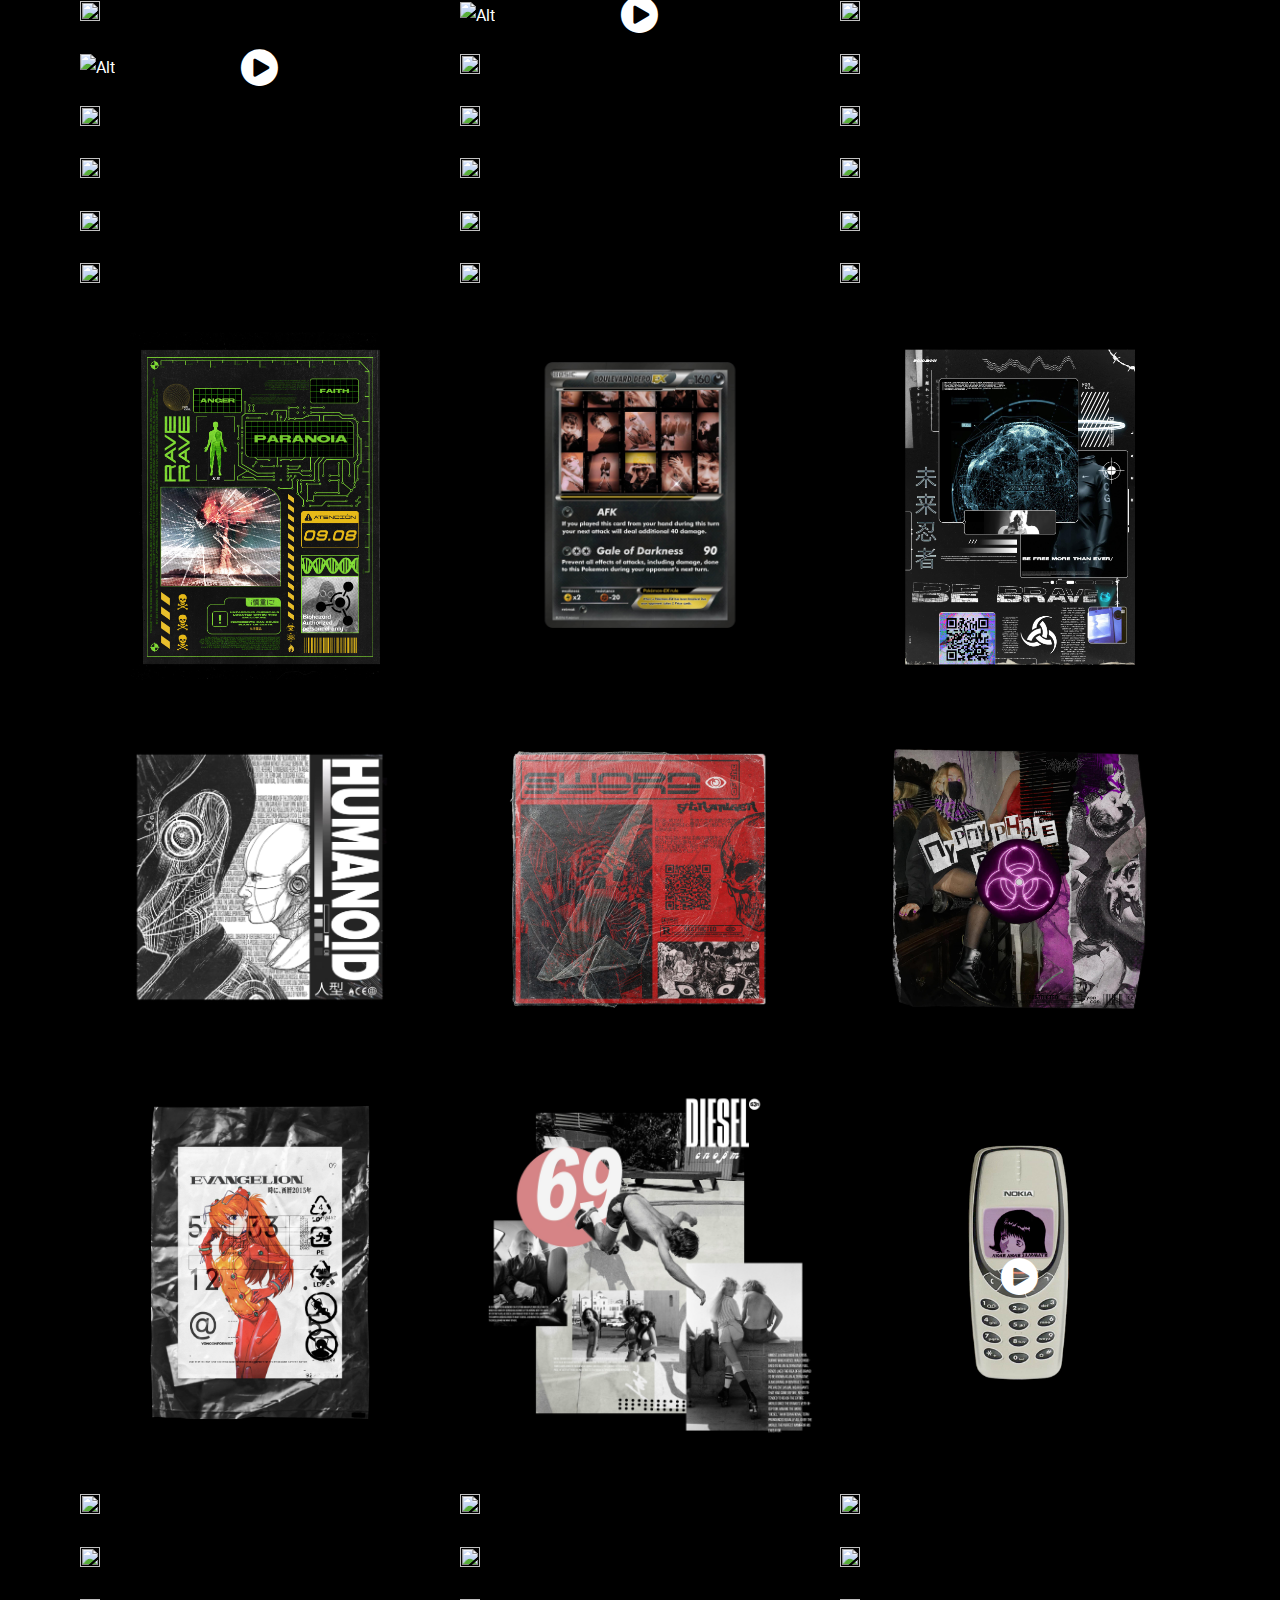
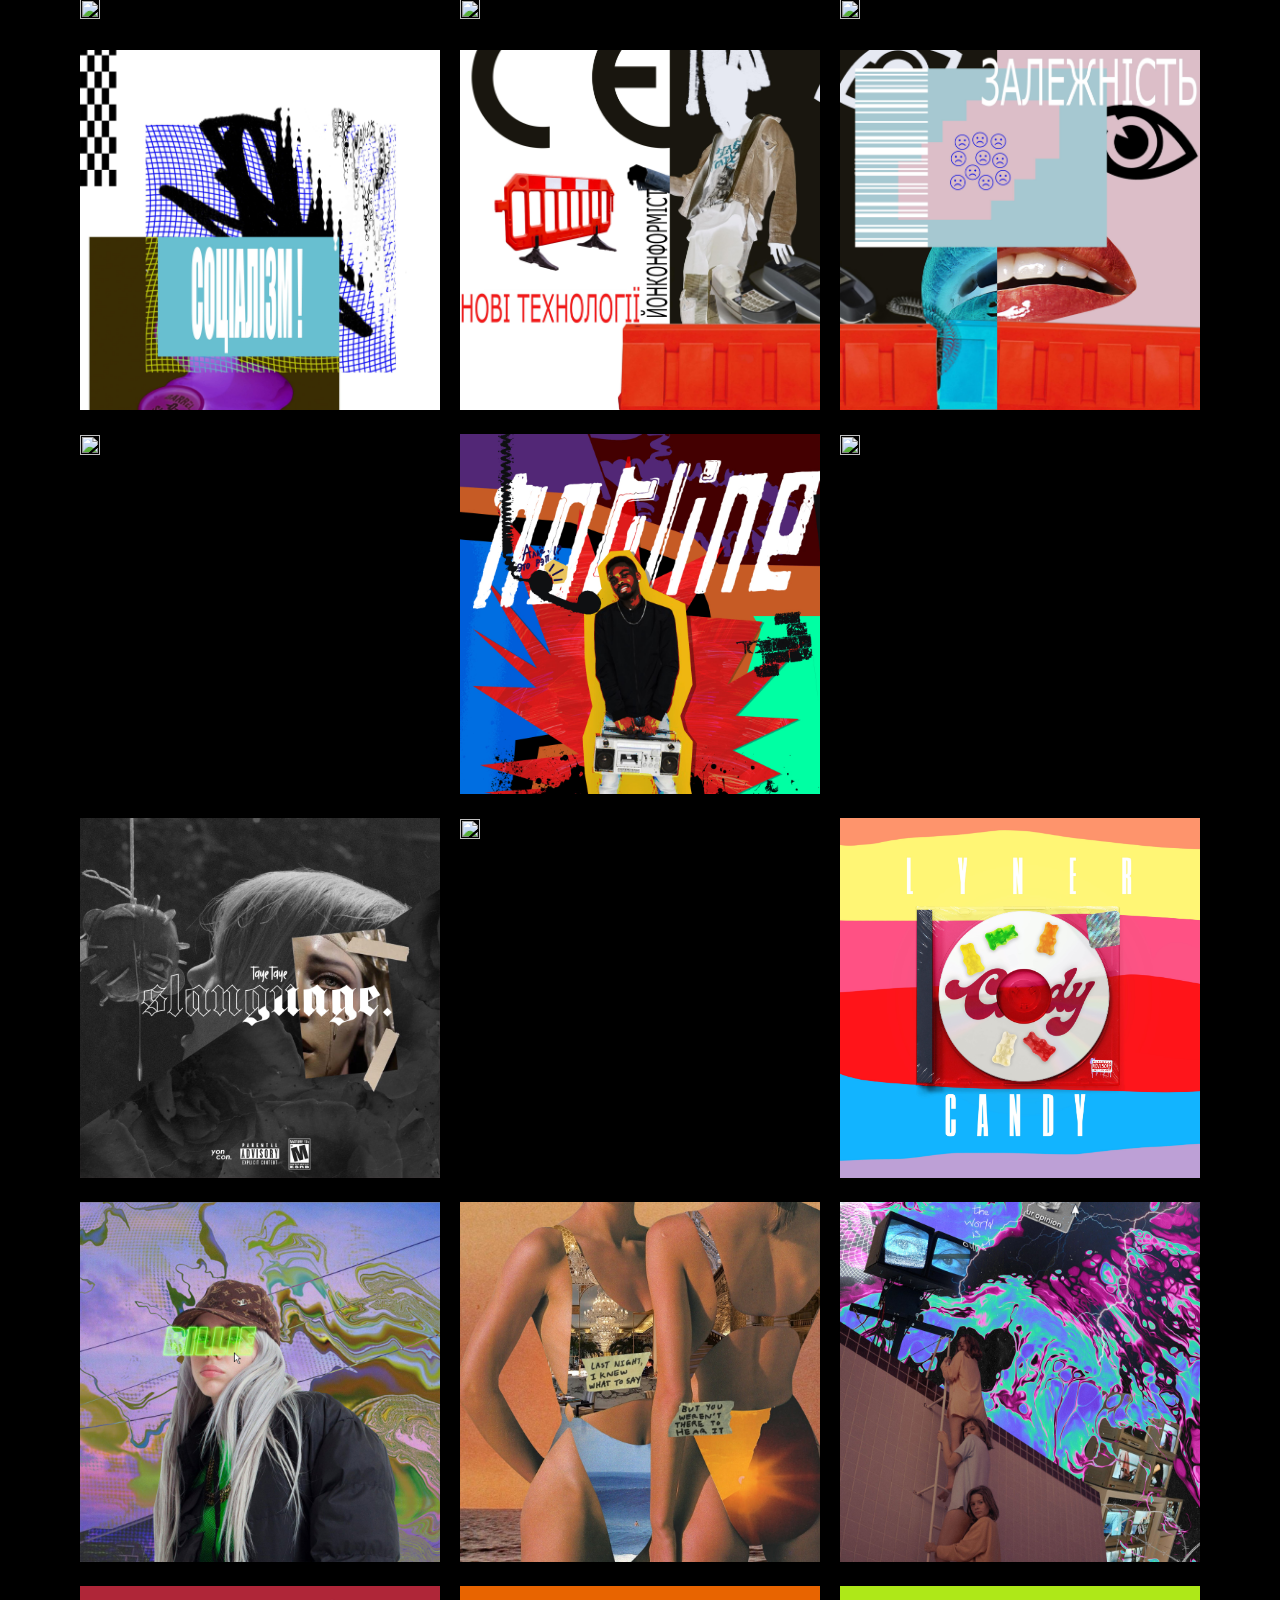
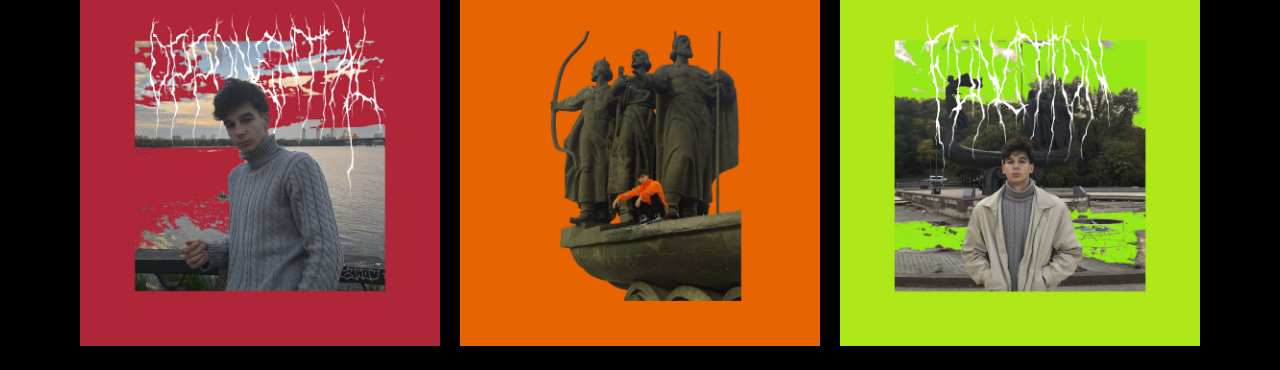
==== commit 35f1f07b: "Add files via upload" ====
--- a/yonconformist/portfolio.html
+++ b/yonconformist/portfolio.html
@@ -1,157 +1,436 @@
-<!DOCTYPE html>
-<html lang="en">
-<head>
-    <meta charset="UTF-8">
-    <meta name="viewport" content="width=device-width, initial-scale=1.0">
-    <meta http-equiv="X-UA-Compatible" content="ie=edge">
-    <title>Портфолио</title>
-    <link rel="stylesheet" href="css/styles.min.css">
-    <link rel="stylesheet" href="libs/magnific-popup/magnific-popup.css" />
-    <link rel="stylesheet" href="css/media.css">
-    <link rel="stylesheet" href="css/main.css">
-    <link rel="stylesheet" href="https://cdnjs.cloudflare.com/ajax/libs/font-awesome/4.7.0/css/font-awesome.min.css">
-    <script src="https://code.jquery.com/jquery-3.4.1.min.js"
-    integrity="sha256-CSXorXvZcTkaix6Yvo6HppcZGetbYMGWSFlBw8HfCJo="
-    crossorigin="anonymous">
-    </script>
-</head>
-<body>
-
-  <section id="examples" class="text-center">
-    <div class="container">
-      <div class="row">
-
-        <div class="col-lg-4 col-md-4 col-sm-6 portfolio_item ">
-          <img src="img/7.jpg" alt="Alt" />
-          <div class="port_item_cont">
-            <a href="#work_1" class="popup_content"> <img src="img/7.jpg" alt="Alt" /></a>
-          </div>
-          <div class="hidden">
-            <div class="podrt_descr" id="work_1">
-                <img  src="img/5.jpg" alt="Alt" />
-                <img  src="img/11.jpg" alt="Alt" />
-            </div>
-          </div>
-        </div>
-
-        <div class="col-lg-4 col-md-4 col-sm-6 portfolio_item ">
-          <img src="img/4.jpg" alt="Alt" />
-          <div class="port_item_cont">
-            <a href="#work_2" class="popup_content"> <img src="img/4.jpg" alt="Alt" /></a>
-          </div>
-          <div class="hidden">
-            <div class="podrt_descr" id="work_2">
-                <img class="" src="img/15.jpg" alt="Alt" />
-                <img class="" src="img/16.jpg" alt="Alt" />
-            </div>
-          </div>
-        </div>
-
-        <div class="col-lg-4 col-md-4 col-sm-6 mb-4">
-            <a href="img/14.jpg" class="popup"><img src="img/14.jpg" alt=""></a>
-        </div>      
-
-          <div class="col-lg-4 col-md-4 col-sm-6 mb-4">
-            <a href="img/21.jpg" class="popup"><img src="img/21.jpg" alt=""></a>
-          </div>
-
-        <div class="col-lg-4 col-md-4 col-sm-6 mb-4">
-            <a href="img/18.jpg" class="popup"><img src="img/18.jpg" alt=""></a>
-        </div>
-
-        <div class="col-lg-4 col-md-4 col-sm-6 mb-4">
-            <a href="img/10.jpg" class="popup"><img src="img/10.jpg" alt=""></a>
-        </div>
-
-           <div class="col-lg-4 col-md-4 col-sm-6 mb-4">
-            <a href="img/20.jpg" class="popup"><img src="img/20.jpg" alt=""></a>
-          </div>
-
-          <div class="col-lg-4 col-md-4 col-sm-6 mb-4">
-            <a href="img/33.jpg" class="popup"><img src="img/33.jpg" alt=""></a>
-          </div> 
-
-          <div class="col-lg-4 col-md-4 col-sm-6 mb-4 cont">
-            <a class="popup-vimeo" href="img/1.1.mp4"><img src="img/1.1.jpg" alt="Alt" /></a>
-            <a class="popup-vimeo" href="img/1.1.mp4"><i class="fa fa-play-circle link" aria-hidden="true"></i></a>
-          </div>
-
-          <div class="col-lg-4 col-md-4 col-sm-6 mb-4">
-            <a href="img/28.jpg" class="popup"><img src="img/28.jpg" alt=""></a>
-          </div>
-
-          <div class="col-lg-4 col-md-4 col-sm-6 mb-4">
-            <a href="img/26.jpg" class="popup"><img src="img/26.jpg" alt=""></a>
-          </div>
-
-          <div class="col-lg-4 col-md-4 col-sm-6 mb-4">
-            <a href="img/27.jpg" class="popup"><img src="img/27.jpg" alt=""></a>
-          </div>
-
-        <div class="col-lg-4 col-md-4 col-sm-6 mb-4">
-          <a href="img/3.jpg" class="popup"><img src="img/3.jpg" alt=""></a>
-        </div>
-
-        <div class="col-lg-4 col-md-4 col-sm-6 mb-4">
-          <a href="img/2.jpg" class="popup"><img src="img/2.jpg" alt=""></a>
-        </div>
-
-        <div class="col-lg-4 col-md-4 col-sm-6 mb-4">
-          <a href="img/1.jpg" class="popup"><img src="img/1.jpg" alt=""></a>
-        </div>
-
-        <div class="col-lg-4 col-md-4 col-sm-6 mb-4">
-          <a href="img/8.jpg" class="popup"><img src="img/8.jpg" alt=""></a>
-        </div>        
-
-          <div class="col-lg-4 col-md-4 col-sm-6 mb-4">
-            <a href="img/6.jpg" class="popup"><img src="img/6.jpg" alt=""></a>
-          </div>
-
-          <div class="col-lg-4 col-md-4 col-sm-6 mb-4">
-            <a href="img/12.jpg" class="popup"><img src="img/12.jpg" alt=""></a>
-          </div>
-          <div class="col-lg-4 col-md-4 col-sm-6 mb-4">
-            <a href="img/13.jpg" class="popup"><img src="img/13.jpg" alt=""></a>
-          </div>
-     
-          <div class="col-lg-4 col-md-4 col-sm-6 mb-4">
-            <a href="img/17.jpg" class="popup"><img src="img/17.jpg" alt=""></a>
-          </div>
-     
-          <div class="col-lg-4 col-md-4 col-sm-6 mb-4">
-            <a href="img/22.jpg" class="popup"><img src="img/22.jpg" alt=""></a>
-          </div>
-
-          <div class="col-lg-4 col-md-4 col-sm-6 mb-4">
-            <a href="img/30.jpg" class="popup"><img src="img/30.jpg" alt=""></a>
-          </div>
-
-          <div class="col-lg-4 col-md-4 col-sm-6 mb-4">
-            <a href="img/19.jpg" class="popup"><img src="img/19.jpg" alt=""></a>
-          </div>
-
-          <div class="col-lg-4 col-md-4 col-sm-6 mb-4">
-            <a href="img/32.jpg" class="popup"><img src="img/32.jpg" alt=""></a>
-          </div>
-
-          <div class="col-lg-4 col-md-4 col-sm-6 mb-4">
-            <a href="img/23.jpg" class="popup"><img src="img/23.jpg" alt=""></a>
-          </div>
-
-          <div class="col-lg-4 col-md-4 col-sm-6 mb-4">
-            <a href="img/25.jpg" class="popup"><img src="img/25.jpg" alt=""></a>
-          </div>
-
-          <div class="col-lg-4 col-md-4 col-sm-6 mb-4">
-            <a href="img/24.jpg" class="popup"><img src="img/24.jpg" alt=""></a>
-          </div>
-
-      </div>
-    </div>
-  </section>
-
-    <script src="js/common.js"></script>
-  <script src="libs/magnific-popup/jquery.magnific-popup.min.js"></script>
-</body>
+<!DOCTYPE html>
+<html lang="en">
+<head>
+    <meta charset="UTF-8">
+    <meta name="viewport" content="width=device-width, initial-scale=1.0">
+    <meta http-equiv="X-UA-Compatible" content="ie=edge">
+    <title>Портфолио</title>
+    <!-- Magnific Popup core CSS file -->
+<!-- <link rel="stylesheet" href="magnific-popup/magnific-popup.css"> -->
+
+<!-- jQuery 1.7.2+ or Zepto.js 1.0+ -->
+
+    <link rel="stylesheet" href="css/styles.min.css">
+    <link rel="stylesheet" href="libs/magnific-popup/magnific-popup.css" />
+    <link rel="stylesheet" href="css/media.css">
+    <link rel="stylesheet" href="css/main.css">
+    <link rel="stylesheet" href="https://cdnjs.cloudflare.com/ajax/libs/font-awesome/4.7.0/css/font-awesome.min.css">
+    <script src="https://code.jquery.com/jquery-3.4.1.min.js"
+    integrity="sha256-CSXorXvZcTkaix6Yvo6HppcZGetbYMGWSFlBw8HfCJo="
+    crossorigin="anonymous">
+    </script>
+    <script src="libs/magnific-popup/jquery.magnific-popup.min.js"></script>
+
+<!-- <script src="//ajax.googleapis.com/ajax/libs/jquery/1.9.1/jquery.min.js"></script> -->
+
+<!-- Magnific Popup core JS file -->
+<!-- <script src="magnific-popup/jquery.magnific-popup.js"></script> -->
+</head>
+<body>
+
+  <section id="examples" class="text-center">
+    <div class="container">
+      <div class="row">
+
+
+        
+
+    
+      <!-- <div class="gallery">
+          <a href="img/new/3/ktm 222.jpg"><img src="img/new/3/ktm 222.jpg" alt="Alt" /></a>
+          
+          <a href="img/new/3/Untitled655665.mp4" class="mfp-iframe"><img src="img/new/3/ktm 222.jpg" alt="Alt" /></a>
+          <a href="img/new/3/Untitledlogo.mp4"  href="img/new/3/Untitled655665.mp4" class="mfp-iframe"><img src="img/new/3/ktm 222.jpg" alt="Alt" /></a>
+      </div> -->
+
+
+        
+        <!-- <div class="col-lg-4 col-md-4 col-sm-6 mb-4 cont">
+          <a class="popup-vimeo" href="img/new/1/AfAfOZ6i2sWH2n0eb-lHCIhqjj0Jd26_8PExYm8jyrcZ67sf5DUGs382q03_vKc.mp4"><img src="img/new/1/IMG_8415.JPG" alt="Alt" /></a>
+          <a class="popup-vimeo" href="img/new/1/AfAfOZ6i2sWH2n0eb-lHCIhqjj0Jd26_8PExYm8jyrcZ67sf5DUGs382q03_vKc.mp4"><i class="fa fa-play-circle link" aria-hidden="true"></i></a>
+        </div>
+
+        <div class="col-lg-4 col-md-4 col-sm-6 mb-4 cont">
+          <a class="popup-vimeo" href="img/new/2/IMG_1399.MOV"><img src="img/new/2/2023-07-25 (41).jpg" alt="Alt" /></a>
+          <a class="popup-vimeo" href="img/new/2/IMG_1399.MOV"><i class="fa fa-play-circle link" aria-hidden="true"></i></a>
+        </div> -->
+
+        <!-- <div class="col-lg-4 col-md-4 col-sm-6 mb-4 cont">
+          <a class="popup-vimeo " href="img/new/3/Untitled655665.mp4"><img src="img/new/3/ktm 222.jpg" alt="Alt" /></a>
+          
+          <div>
+            <a class="popup-vimeo" href="img/new/3/Untitled655665.mp4"><i class="fa fa-play-circle link" aria-hidden="true"></i></a>
+          <a class="popup-youtube" href="img/new/3/Untitledlogo.mp4"><i class="fa fa-play-circle link" aria-hidden="true"></i></a>
+          </div>
+          
+        </div> -->
+
+
+<!-- 
+        <div class="col-lg-4 col-md-4 col-sm-6 portfolio_item ">
+          <img src="img/new/3/ktm 222.jpg" alt="Alt" />
+          <div class="port_item_cont">
+            <a href="#work_22" class="popup-vimeo" href="img/new/3/Untitled655665.mp4"><img src="img/new/3/ktm 222.jpg" alt="Alt" /></a>
+          </div>
+          <div class="hidden">
+            <div class="podrt_descr" id="work_22">
+              <a class="popup-vimeo" href="img/new/3/Untitled655665.mp4"><i class="fa fa-play-circle link" aria-hidden="true"></i></a>
+              <a class="popup-youtube" href="img/new/3/Untitledlogo.mp4"><i class="fa fa-play-circle link" aria-hidden="true"></i></a>
+            </div>
+          </div>
+        </div> -->
+
+        <!-- <div class="col-lg-4 col-md-4 col-sm-6  ">
+          <img src="img/new/3/ktm 222.jpg" alt="Alt" />
+          <div class="port_item_cont">
+            <a href="#work_22" class="popup-vimeo " href="img/new/3/Untitled655665.mp4"><img src="img/new/3/ktm 222.jpg" alt="Alt" /></a>
+          </div>
+          <div class="hidden">
+            <div class="podrt_descr" id="work_22">
+              <a class="popup-vimeo" href="img/new/3/Untitled655665.mp4"><i class="fa fa-play-circle link" aria-hidden="true"></i></a>
+              <a class="popup-vimeo" href="img/new/3/Untitledlogo.mp4"><i class="fa fa-play-circle link" aria-hidden="true"></i></a>
+            </div>
+          </div>
+        </div> -->
+
+        
+        <!-- <div class="col-lg-4 col-md-4 col-sm-6 portfolio_item ">
+          <img src="img/new/3/ktm 222.jpg" alt="Alt" />
+          <div class="port_item_cont">
+            <a href="#work_22" class="popup-vimeo" href="img/new/3/Untitled655665.mp4"><img src="img/new/3/ktm 222.jpg" alt="Alt" /></a>
+          </div>
+          <div class="hidden">
+            <div class="podrt_descr" id="work_22">
+              <a class="popup-vimeo" href="img/new/3/Untitled655665.mp4"><i class="fa fa-play-circle link" aria-hidden="true"></i></a>
+              <a class="popup-youtube" href="img/new/3/Untitledlogo.mp4"><i class="fa fa-play-circle link" aria-hidden="true"></i></a>
+            </div>
+          </div>
+        </div> -->
+
+
+        <!-- <div class="col-lg-4 col-md-4 col-sm-6 mb-4 portfolio_item cont">
+        
+          <a class="popup-vimeo" href="img/1.1.mp4"><img src="img/1.1.jpg" alt="Alt" /></a>
+          <a class="popup-vimeo" href="img/1.1.mp4"><i class="fa fa-play-circle link" aria-hidden="true"></i></a>
+        
+          <div class="port_item_cont">
+            <a href="#work_22" class="popup-vimeo" href="img/new/3/Untitled655665.mp4"><img src="img/new/3/ktm 222.jpg" alt="Alt" /></a>
+          </div> -->
+
+          <!-- <div class="hidden">
+            <div class="podrt_descr" id="work_22">
+              <a class="popup-vimeo" href="img/1.1.mp4"><img src="img/1.1.jpg" alt="Alt" /></a>
+            <a class="popup-vimeo" href="img/1.1.mp4"><i class="fa fa-play-circle link" aria-hidden="true"></i></a>
+            </div>
+          </div> -->
+        <!-- </div> -->
+
+
+        <!-- <div class="col-lg-4 col-md-4 col-sm-6 mb-4 cont">
+          <a class="popup-vimeo" href="img/1.1.mp4"><img src="img/1.1.jpg" alt="Alt" /></a>
+          <a class="popup-youtube" href="img/1.1.mp4"></a><br>
+          <a class="popup-vimeo" href="img/1.1.mp4"><i class="fa fa-play-circle link" aria-hidden="true"></i></a>
+        </div> -->
+
+        <!-- <div class="col-lg-4 col-md-4 col-sm-6 mb-4 cont ">
+        <a class="popup-youtube" href="img/1.1.mp4">Open YouTube video</a><br>
+        <a class="popup-vimeo"  href="img/1.1.mp4"">Open Vimeo video</a><br>
+        <a class="popup-gmaps"  href="img/1.1.mp4">Open Google Map</a>
+      </div> -->
+        <!-- <div class="col-lg-4 col-md-4 col-sm-6 mb-4 cont ">
+          <a class="popup-youtube" href="http://www.youtube.com/watch?v=0O2aH4XLbto">Open YouTube video</a><br>
+
+          <a class="popup-vimeo popup-youtube" href="img/1.1.mp4"><img src="img/1.1.jpg" alt="Alt" /> </a>
+          <a class="popup-vimeo popup-youtube" href="img/1.1.mp4"><i class="fa fa-play-circle link" aria-hidden="true"></i></a>
+        </div> -->
+     
+
+
+
+
+        <div class="col-lg-4 col-md-4 col-sm-6 mb-4">
+          <a href="img/new/1/11.JPG" class="popup"><img  src="img/new/1/1.JPG" alt=""></a>
+      </div> 
+
+    <div class="col-lg-4 col-md-4 col-sm-6 mb-4 cont">
+      <a class="popup-vimeo" href="img/new/2/IMG_1399.mp4"><img src="img/new/2/2.jpg" alt="Alt" /></a>
+      <a class="popup-vimeo" href="img/new/2/IMG_1399.mp4"><i class="fa fa-play-circle link" aria-hidden="true"></i></a>
+    </div>
+
+        <!-- <div class="col-lg-4 col-md-4 col-sm-6 portfolio_item cont "> -->
+          <!-- <a class="popup-vimeo" href="img/1.1.mp4"><i class="fa fa-play-circle link" aria-hidden="true"></i></a> -->
+          <!-- <a class="popup-vimeo" href="img/1.1.mp4"><img src="img/new/3/ktm 222.jpg" alt="Alt" /></a>
+          <a class="popup-vimeo" href="img/1.1.mp4"><i class="fa fa-play-circle link" aria-hidden="true"></i></a>
+          <div class="port_item_cont">
+            <!-- <a class="popup-vimeo" href="img/1.1.mp4"><i class="fa fa-play-circle link" aria-hidden="true"></i></a> -->
+            <!-- <a href="#work_23" class="popup_content"> <img src="img/1.1.jpg" alt="Alt" /></a>
+          </div>
+          <div class="hidden cont">
+            <div class="podrt_descr" id="work_23"> -->
+              <!-- <div class="col-lg-4 col-md-4 col-sm-6 mb-4 cont">
+                <a class="popup-vimeo" href="img/1.1.mp4"><img src="img/1.1.jpg" alt="Alt" /></a>
+                <a class="popup-vimeo" href="img/1.1.mp4"><i class="fa fa-play-circle link" aria-hidden="true"></i></a>
+              </div> -->
+              <!-- <a class="popup-vimeo" href="img/1.1.mp4"><img src="img/1.1.jpg" alt="Alt" /></a>
+              <a class="popup-vimeo" href="img/1.1.mp4"><i class="fa fa-play-circle link" aria-hidden="true"></i></a> -->
+              <!-- <a class="popup-popup-vimeo" href="img/new/3/Untitled655665.mp4"><img src="img/new/3/ktm 222.jpg" alt="Alt" /></a>
+              <a class="popup-vimeo " href="img/1.1.mp4" ><i class="fa fa-play-circle link" aria-hidden="true"></i></a>
+              <a class="popup-popup-youtube" href="img/new/3/Untitledlogo.mp4"><img src="img/new/3/ktm 222.jpg" alt="Alt" /></a>
+              <a class="popup-vimeo  " href="img/1.1.mp4" ><i class="fa fa-play-circle link" aria-hidden="true"></i></a>
+              
+            </div>
+          </div> --> 
+        <!-- </div> -->
+
+        <div class="col-lg-4 col-md-4 col-sm-6 mb-4">
+          <a href="img/new/3.JPG" class="popup"><img src="img/new/3.JPG" alt=""></a>
+      </div>  
+
+
+
+      <div class="col-lg-4 col-md-4 col-sm-6 mb-4 cont">
+        <a class="popup-vimeo" href="img/new/Untitled655665.mp4"><img src="img/new/4.jpg" alt="Alt" /></a>
+        <a class="popup-vimeo" href="img/new/Untitled655665.mp4"><i class="fa fa-play-circle link" aria-hidden="true"></i></a>
+      </div>
+
+        <!-- <div class="col-lg-4 col-md-4 col-sm-6 mb-4">
+          <a href="img/new/4.jpg" class="popup"><img src="img/new/4.jpg" alt=""></a>
+      </div>    -->
+
+
+      <div class="col-lg-4 col-md-4 col-sm-6 mb-4">
+        <a href="img/new/5.png" class="popup"><img src="img/new/5.png" alt=""></a>
+    </div> 
+
+      <div class="col-lg-4 col-md-4 col-sm-6 mb-4">
+        <a href="img/new/афиша2 (1).jpg" class="popup"><img src="img/new/афиша2 (1).jpg" alt=""></a>
+    </div>  
+
+    <div class="col-lg-4 col-md-4 col-sm-6 mb-4">
+      <a href="img/new/8.jpg" class="popup"><img src="img/new/8.jpg" alt=""></a>
+  </div>  
+
+  <div class="col-lg-4 col-md-4 col-sm-6 mb-4">
+    <a href="img/new/9.jpg" class="popup"><img src="img/new/9.jpg" alt=""></a>
+</div> 
+
+<div class="col-lg-4 col-md-4 col-sm-6 mb-4">
+  <a href="img/new/10.jpg" class="popup"><img src="img/new/10.jpg" alt=""></a>
+</div> 
+
+  <div class="col-lg-4 col-md-4 col-sm-6 mb-4">
+    <a href="img/new/11 (1).jpg" class="popup"><img src="img/new/11 (1).jpg" alt=""></a>
+</div>  
+
+<div class="col-lg-4 col-md-4 col-sm-6 mb-4">
+  <a href="img/new/12 (1).jpg" class="popup"><img src="img/new/12 (1).jpg" alt=""></a>
+</div> 
+
+<div class="col-lg-4 col-md-4 col-sm-6 mb-4">
+  <a href="img/new/13 (1).jpg" class="popup"><img src="img/new/13 (1).jpg" alt=""></a>
+</div> 
+
+
+
+<div class="col-lg-4 col-md-4 col-sm-6 mb-4">
+  <a href="img/new/17.jpg" class="popup"><img src="img/new/17.jpg" alt=""></a>
+</div> 
+
+<div class="col-lg-4 col-md-4 col-sm-6 mb-4">
+  <a href="img/new/18.jpg" class="popup"><img src="img/new/18.jpg" alt=""></a>
+</div> 
+
+<div class="col-lg-4 col-md-4 col-sm-6 mb-4">
+  <a href="img/new/19.jpg" class="popup"><img src="img/new/19.jpg" alt=""></a>
+</div> 
+
+<div class="col-lg-4 col-md-4 col-sm-6 mb-4">
+  <a href="img/new/22.jpg" class="popup"><img src="img/new/22.jpg" alt=""></a>
+</div> 
+
+
+
+<div class="col-lg-4 col-md-4 col-sm-6 mb-4">
+  <a href="img/new/20 (1).jpg" class="popup"><img src="img/new/20 (1).jpg" alt=""></a>
+</div> 
+
+<div class="col-lg-4 col-md-4 col-sm-6 mb-4">
+  <a href="img/new/21.jpg" class="popup"><img src="img/new/21.jpg" alt=""></a>
+</div> 
+
+
+ 
+
+
+
+        <div class="col-lg-4 col-md-4 col-sm-6 portfolio_item ">
+          <img src="img/7.jpg" alt="Alt" />
+          <div class="port_item_cont">
+            <a href="#work_1" class="popup_content"> <img src="img/7.jpg" alt="Alt" /></a>
+          </div>
+          <div class="hidden">
+            <div class="podrt_descr" id="work_1">
+                <img  src="img/5.jpg" alt="Alt" />
+                <img  src="img/11.jpg" alt="Alt" />
+            </div>
+          </div>
+        </div>
+
+        <div class="col-lg-4 col-md-4 col-sm-6 mb-4">
+          <a href="img/14.jpg" class="popup"><img src="img/14.jpg" alt=""></a>
+      </div>  
+
+        <div class="col-lg-4 col-md-4 col-sm-6 portfolio_item ">
+          <img src="img/4.jpg" alt="Alt" />
+          <div class="port_item_cont">
+            <a href="#work_2" class="popup_content"> <img src="img/4.jpg" alt="Alt" /></a>
+          </div>
+          <div class="hidden">
+            <div class="podrt_descr" id="work_2">
+                <img class="" src="img/15.jpg" alt="Alt" />
+                <img class="" src="img/16.jpg" alt="Alt" />
+            </div>
+          </div>
+        </div>
+
+            
+
+          <div class="col-lg-4 col-md-4 col-sm-6 mb-4">
+            <a href="img/21.jpg" class="popup"><img src="img/21.jpg" alt=""></a>
+          </div>
+
+        <div class="col-lg-4 col-md-4 col-sm-6 mb-4">
+            <a href="img/18.jpg" class="popup"><img src="img/18.jpg" alt=""></a>
+        </div>
+
+        <div class="col-lg-4 col-md-4 col-sm-6 mb-4">
+            <a href="img/10.jpg" class="popup"><img src="img/10.jpg" alt=""></a>
+        </div>
+
+           <div class="col-lg-4 col-md-4 col-sm-6 mb-4">
+            <a href="img/20.jpg" class="popup"><img src="img/20.jpg" alt=""></a>
+          </div>
+
+          <div class="col-lg-4 col-md-4 col-sm-6 mb-4">
+            <a href="img/33.jpg" class="popup"><img src="img/33.jpg" alt=""></a>
+          </div> 
+
+          <div class="col-lg-4 col-md-4 col-sm-6 mb-4 cont">
+            <a class="popup-vimeo" href="img/1.1.mp4"><img src="img/1.1.jpg" alt="Alt" /></a>
+            <a class="popup-vimeo" href="img/1.1.mp4"><i class="fa fa-play-circle link" aria-hidden="true"></i></a>
+          </div>
+
+
+          <div class="col-lg-4 col-md-4 col-sm-6 mb-4">
+            <a href="img/new/46.jpg" class="popup"><img src="img/new/46.jpg" alt=""></a>
+          </div>
+
+          <div class="col-lg-4 col-md-4 col-sm-6 mb-4">
+            <a href="img/new/45.jpg" class="popup"><img src="img/new/45.jpg" alt=""></a>
+          </div>
+
+          <div class="col-lg-4 col-md-4 col-sm-6 mb-4">
+            <a href="img/new/44.jpg" class="popup"><img src="img/new/44.jpg" alt=""></a>
+          </div>
+  
+       
+  
+       
+          <div class="col-lg-4 col-md-4 col-sm-6 mb-4">
+            <a href="img/new/49.jpg" class="popup"><img src="img/new/49.jpg" alt=""></a>
+          </div>
+
+         
+  
+          <div class="col-lg-4 col-md-4 col-sm-6 mb-4">
+            <a href="img/new/48.jpg" class="popup"><img src="img/new/48.jpg" alt=""></a>
+          </div>
+  
+          <div class="col-lg-4 col-md-4 col-sm-6 mb-4">
+            <a href="img/new/47.jpg" class="popup"><img src="img/new/47.jpg" alt=""></a>
+          </div>
+
+
+          <div class="col-lg-4 col-md-4 col-sm-6 mb-4">
+            <a href="img/new/1a.jpg" class="popup"><img src="img/new/1a.jpg" alt=""></a>
+          </div>
+
+          <div class="col-lg-4 col-md-4 col-sm-6 mb-4">
+            <a href="img/new/2b.jpg" class="popup"><img src="img/new/2b.jpg" alt=""></a>
+          </div>
+  
+        
+
+          <div class="col-lg-4 col-md-4 col-sm-6 mb-4">
+            <a href="img/new/3c.jpg" class="popup"><img src="img/new/3c.jpg" alt=""></a>
+          </div>
+  
+
+        <div class="col-lg-4 col-md-4 col-sm-6 mb-4">
+          <a href="img/3.jpg" class="popup"><img src="img/3.jpg" alt=""></a>
+        </div>
+
+        <div class="col-lg-4 col-md-4 col-sm-6 mb-4">
+          <a href="img/2.jpg" class="popup"><img src="img/2.jpg" alt=""></a>
+        </div>
+
+        <div class="col-lg-4 col-md-4 col-sm-6 mb-4">
+          <a href="img/1.jpg" class="popup"><img src="img/1.jpg" alt=""></a>
+        </div>
+
+        <div class="col-lg-4 col-md-4 col-sm-6 mb-4">
+          <a href="img/new/25.jpg" class="popup"><img src="img/new/25.jpg" alt=""></a>
+        </div>
+            
+
+          <div class="col-lg-4 col-md-4 col-sm-6 mb-4">
+            <a href="img/6.jpg" class="popup"><img src="img/6.jpg" alt=""></a>
+          </div>
+
+          <div class="col-lg-4 col-md-4 col-sm-6 mb-4">
+            <a href="img/new/24.jpg" class="popup"><img src="img/new/24.jpg" alt=""></a>
+          </div>
+          <div class="col-lg-4 col-md-4 col-sm-6 mb-4">
+            <a href="img/13.jpg" class="popup"><img src="img/13.jpg" alt=""></a>
+          </div>
+     
+          <div class="col-lg-4 col-md-4 col-sm-6 mb-4">
+            <a href="img/new/23.jpg" class="popup"><img src="img/new/23.jpg" alt=""></a>
+          </div>  
+     
+          <div class="col-lg-4 col-md-4 col-sm-6 mb-4">
+            <a href="img/22.jpg" class="popup"><img src="img/22.jpg" alt=""></a>
+          </div>
+
+          <div class="col-lg-4 col-md-4 col-sm-6 mb-4">
+            <a href="img/30.jpg" class="popup"><img src="img/30.jpg" alt=""></a>
+          </div>
+
+          <div class="col-lg-4 col-md-4 col-sm-6 mb-4">
+            <a href="img/19.jpg" class="popup"><img src="img/19.jpg" alt=""></a>
+          </div>
+
+          <div class="col-lg-4 col-md-4 col-sm-6 mb-4">
+            <a href="img/32.jpg" class="popup"><img src="img/32.jpg" alt=""></a>
+          </div>
+
+          <div class="col-lg-4 col-md-4 col-sm-6 mb-4">
+            <a href="img/23.jpg" class="popup"><img src="img/23.jpg" alt=""></a>
+          </div>
+
+          <div class="col-lg-4 col-md-4 col-sm-6 mb-4">
+            <a href="img/25.jpg" class="popup"><img src="img/25.jpg" alt=""></a>
+          </div>
+
+          <div class="col-lg-4 col-md-4 col-sm-6 mb-4">
+            <a href="img/24.jpg" class="popup"><img src="img/24.jpg" alt=""></a>
+          </div>
+
+      </div>
+    </div>
+  </section>
+
+    <script src="js/common.js"></script>
+  <script src="libs/magnific-popup/jquery.magnific-popup.min.js"></script>
+</body>
 </html>